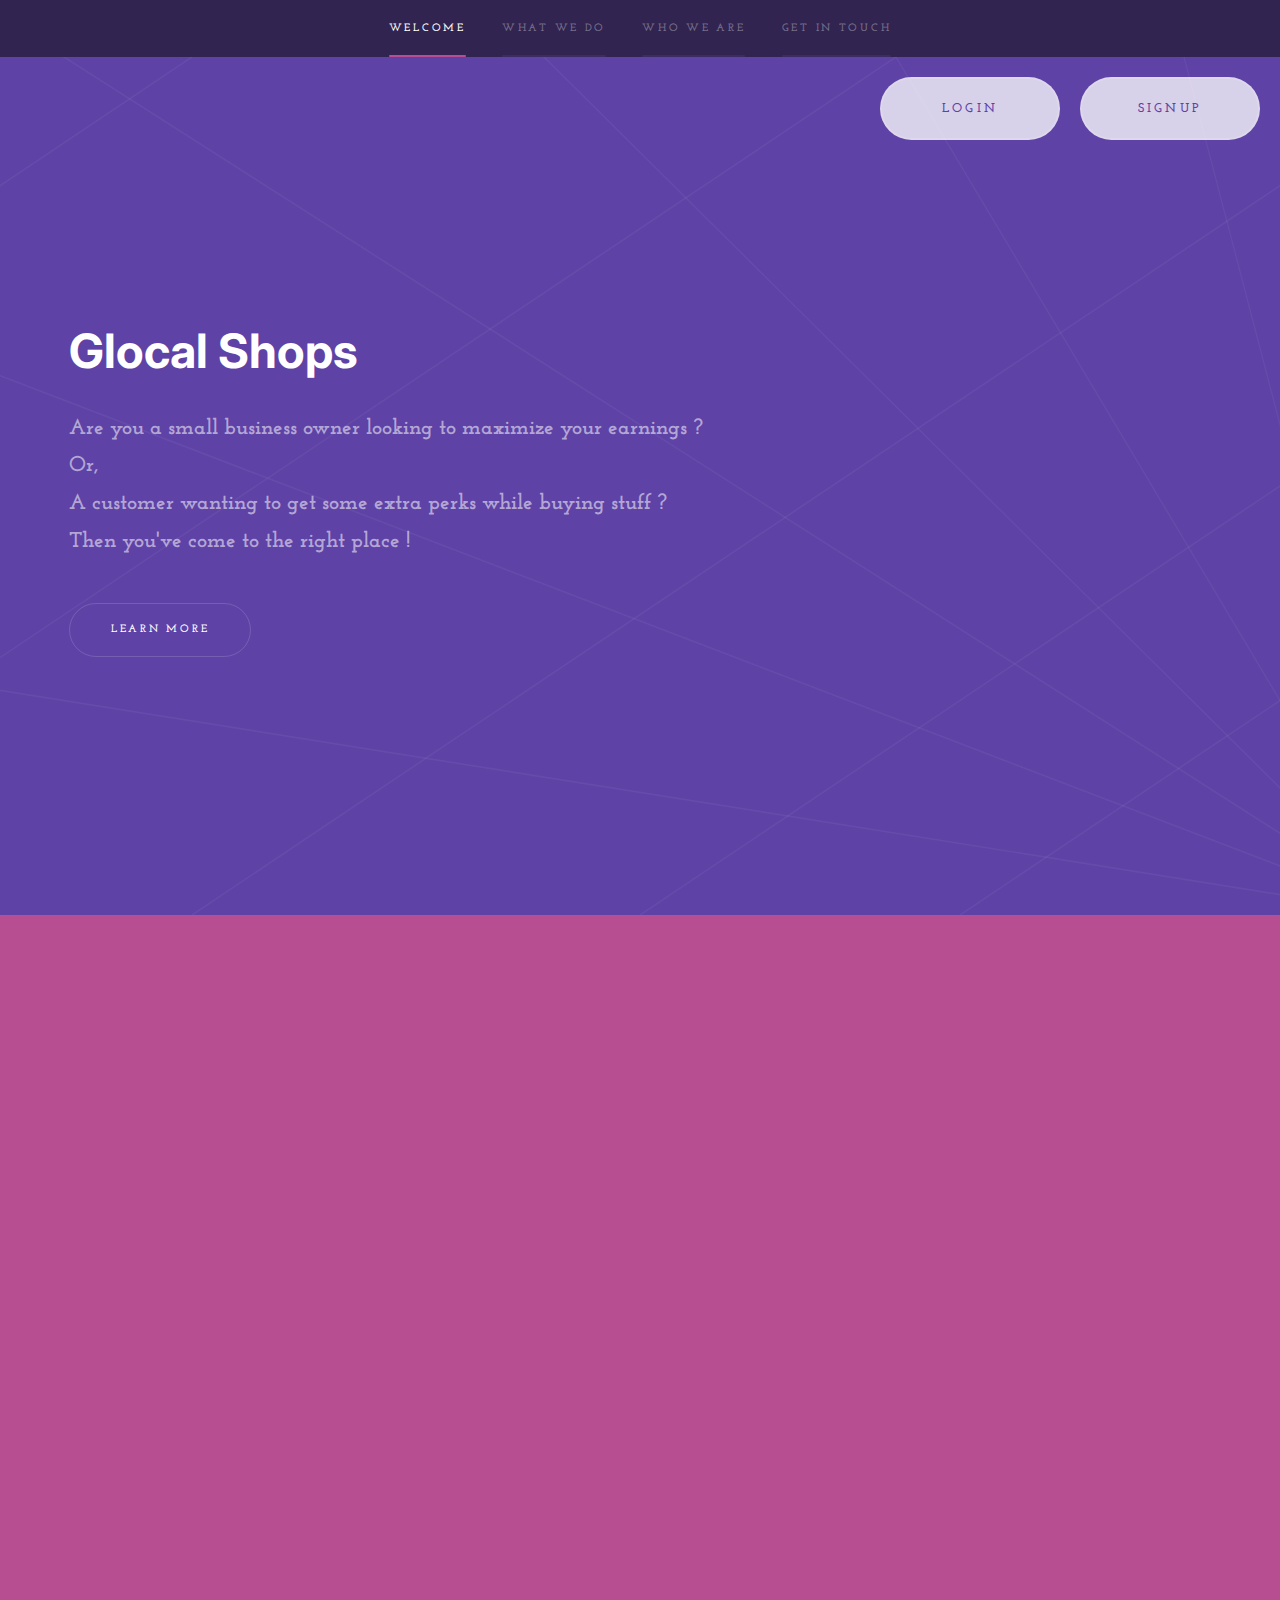
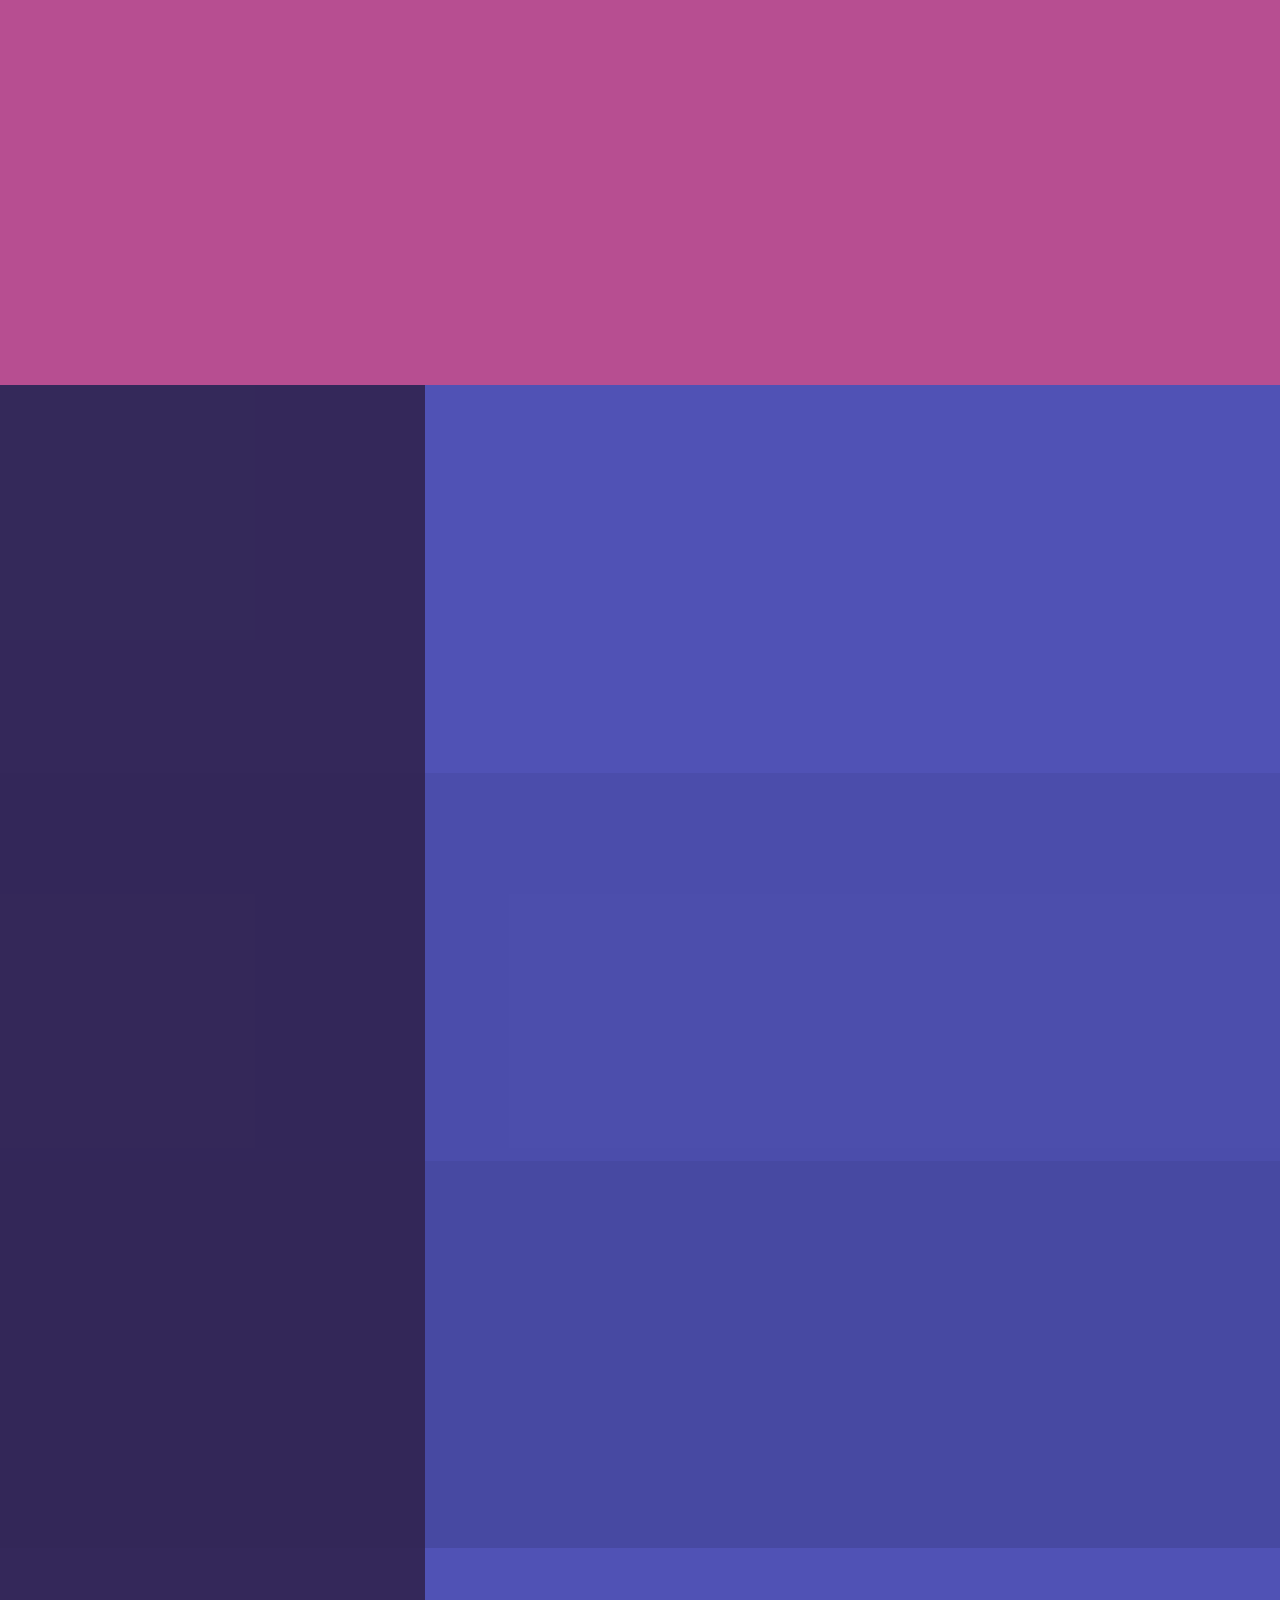
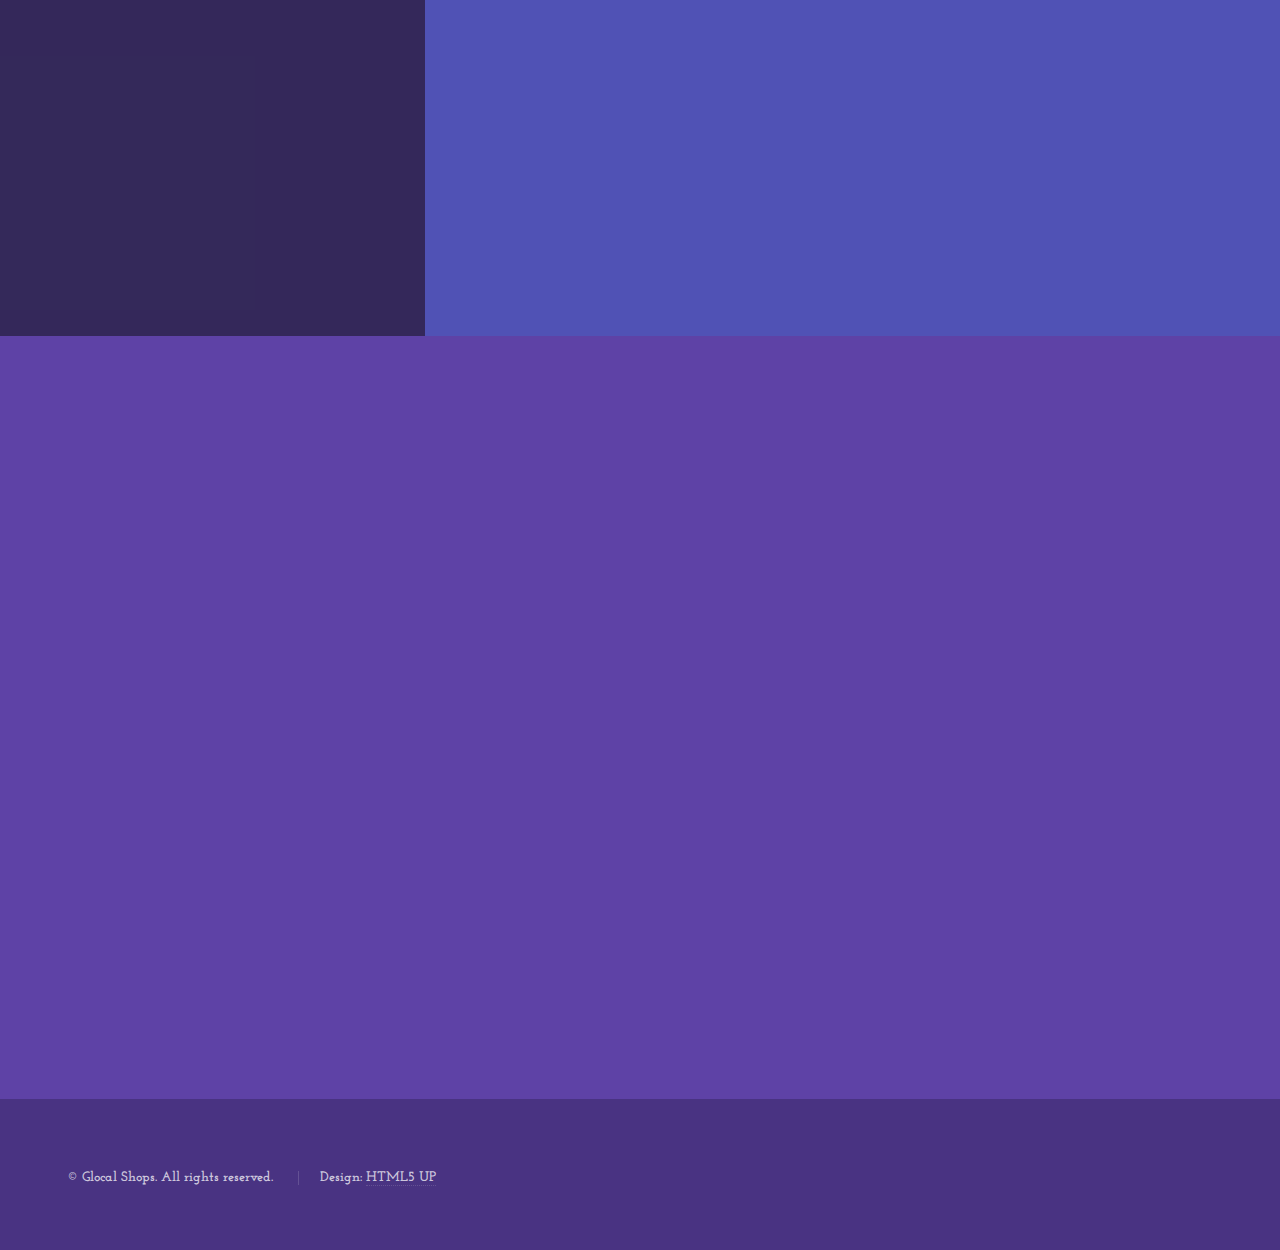
==== index.html @ 69b6aa63 "🚩 add landing page" ====
<!DOCTYPE html>

<html>
  <head>
    <title>Glocal Shops</title>
    <meta charset="utf-8" />
    <meta
      name="viewport"
      content="width=device-width, initial-scale=1, user-scalable=no"
    />
    <link
      href="https://cdnjs.cloudflare.com/ajax/libs/font-awesome/5.13.0/css/all.min.css"
      rel="stylesheet"
    />
    <link rel="stylesheet" href="./CSS/Landing Page/main.css" />
    <!-- <noscript><link rel="stylesheet" href="assets/css/noscript.css" /></noscript> -->
  </head>
  <body class="is-preload">
    <!-- Sidebar -->
    <section id="sidebar">
      <div class="inner">
        <nav>
          <ul>
            <li><a href="#intro">Welcome</a></li>
            <li><a href="#one">What we do</a></li>
            <li><a href="#two">Who we are</a></li>
            <li><a href="#three">Get in touch</a></li>
          </ul>
        </nav>
      </div>
    </section>

    <!-- Wrapper -->
    <div id="wrapper">
      <!-- Intro -->
      <section id="intro" class="wrapper style1 fullscreen fade-up">
        <div class="user-registration">
          <button class="login-btn">Login</button>
          <button class="signup-btn">Signup</button>
        </div>
        <div class="inner">
          <h1>Glocal Shops</h1>
          <p>
            Are you a small business owner looking to maximize your earnings ?
            <br />
            Or,
            <br />
            A customer wanting to get some extra perks while buying stuff ?
            <br />
            Then you've come to the right place !
          </p>
          <ul class="actions">
            <li><a href="#one" class="button scrolly">Learn more</a></li>
          </ul>
        </div>
      </section>

      <!-- One -->
      <section id="one" class="wrapper style3 fade-up">
        <div class="inner">
          <h2>What we do</h2>
          <p>
            We're a fintech organization focusing on empowering small businesses
            including but not limited to Grocery Stores, Stationary Shops,
            Sweet/Confectionary Shops, Print Shops, Tailor/Dry Cleaning Shops,
            Automobile Repair Shops, and much more.
            <br />
            We also try to gamify the whole shopping experience for the
            customers by providing different perks.
          </p>
          <div class="features">
            <section>
              <span class="icon solid major fa-university"></span>
              <h3>Capital Provision</h3>
              <p>
                We provide capital to struggling small business owners by
                providing Loans at a minimal rate of interest, and which can be
                none in some cases.
              </p>
            </section>
            <section>
              <span class="icon solid major fa-dollar-sign"></span>
              <h3>Profit</h3>
              <p>
                We also generate profits for both the seller, and the customer.
                This is done by squeezing down on any middlemen costs for a
                product. This cost-cutting leads to shopkeeper still benefitting
                while customer enjoying various discounts.
              </p>
            </section>
            <section>
              <span class="icon solid major fa-handshake"></span>
              <h3>Customer Retention</h3>
              <p>
                We've got ways through which small business owners can ensure
                customer retention by building up trust along with awesome
                gamification.
                <br />
                This is where <strong>Perks</strong> come in. These provide the
                recurring buyers with additional discounts/offers which the
                business owners can customize as they wish.
              </p>
            </section>
            <section>
              <span class="icon solid major fa-chart-pie"></span>
              <h3>Smart Analytics</h3>
              <p>
                We provide business owners with special insights about their
                products & the perks, they avail to their customers. This
                enables them to maximize the growth of their businesses
                efficiently.
              </p>
            </section>
          </div>
        </div>
      </section>

      <!-- Two -->
      <section id="two" class="wrapper style2 spotlights">
        <section>
          <a href="#" class="image"
            ><img
              src="https://avatars.githubusercontent.com/u/50591491?v=4"
              alt=""
              data-position="center center"
          /></a>
          <div class="content">
            <div class="inner">
              <h2>Dev Sharma</h2>
              <p>
                <a
                  target="_blank"
                  rel="noreferrer noopener"
                  href="https://devpost.com/cryptus-neoxys"
                  ><img class="devpost-logo" src="images/devpostLogo.svg"
                /></a>
                <br />
                JS Full Stack Developer, aspiring Gopher & Rustacean
                <br />
                <a
                  class="fab fa-linkedin"
                  href="https://www.linkedin.com/in/cryptus-neoxys/"
                  target="_blank"
                  rel="noopener noreferrer"
                ></a>
                <a
                  class="fab fa-github"
                  href="https://github.com/cryptus-neoxys"
                  target="_blank"
                  rel="noopener noreferrer"
                ></a>
                <a
                  class="fab fa-twitter"
                  href="https://twitter.com/cryptus_neoxys"
                  target="_blank"
                  rel="noopener noreferrer"
                ></a>
              </p>
            </div>
          </div>
        </section>
        <section>
          <a href="#" class="image"
            ><img src="https://media-exp1.licdn.com/dms/image/C4D03AQFuzlAkSDrHhw/profile-displayphoto-shrink_200_200/0/1619460891806?e=1642032000&v=beta&t=egmMwU_4juuUpCcQ4f2dSKZYgcDzdMmHR3oCTxUJMC0" alt="" data-position="top center"
          /></a>
          <div class="content">
            <div class="inner">
              <h2>Mahera Furniturewala</h2>
              <p>
                <a
                  target="_blank"
                  rel="noreferrer noopener"
                  href="https://devpost.com/maherafurniturewala1111"
                  ><img class="devpost-logo" src="images/devpostLogo.svg"
                /></a>
                <br />
                JS Full Stack Developer
                <br />
                <a
                  class="fab fa-linkedin"
                  href="https://www.linkedin.com/in/mahera-furniturewala/"
                  target="_blank"
                  rel="noopener noreferrer"
                ></a>
                <a
                  class="fab fa-github"
                  href="https://github.com/MaheraFurniturewala"
                  target="_blank"
                  rel="noopener noreferrer"
                ></a>
                <a
                  class="fab fa-twitter"
                  href="https://twitter.com/Mahera_06"
                  target="_blank"
                  rel="noopener noreferrer"
                ></a>
              </p>
            </div>
          </div>
        </section>
        <section>
          <a href="#" class="image"
            ><img src="https://cdn.hashnode.com/res/hashnode/image/upload/v1635226106612/E__6et2rw.png?w=400&h=400&fit=crop&crop=faces&auto=compress" alt="" data-position="25% 25%"
          /></a>
          <div class="content">
            <div class="inner">
              <h2>Shivam Tewari</h2>
              <p>
                <a
                  target="_blank"
                  rel="noreferrer noopener"
                  href="https://devpost.com/ShiviPro"
                  ><img class="devpost-logo" src="images/devpostLogo.svg"
                /></a>
                <br />
                Full Stack web dev aspirant. Currently working in HTML, CSS, JS, NodeJS, and React.
                <br />
                <a
                  class="fab fa-linkedin"
                  href="https://www.linkedin.com/in/shivam-tewari-9286b1171/"
                  target="_blank"
                  rel="noopener noreferrer"
                ></a>
                <a
                  class="fab fa-github"
                  href="https://github.com/ShiviPro"
                  target="_blank"
                  rel="noopener noreferrer"
                ></a>
                <a
                  class="fab fa-twitter"
                  href="https://twitter.com/ShiviPro"
                  target="_blank"
                  rel="noopener noreferrer"
                ></a>
              </p>
            </div>
          </div>
        </section>
        <section>
          <a href="#" class="image"
            ><img
              src="https://avatars.githubusercontent.com/u/70322519?v=4"
              alt=""
              data-position="top center"
          /></a>
          <div class="content">
            <div class="inner">
              <h2>Tanmay Vyas</h2>
              <p>
                <a
                  target="_blank"
                  rel="noreferrer noopener"
                  href="https://devpost.com/tanmayvyas09"
                  ><img class="devpost-logo" src="images/devpostLogo.svg"
                /></a>
                <br />
                JS Backend developer, aspiring Rustacean
                <br />
                <a
                  class="fab fa-linkedin"
                  href="https://www.linkedin.com/in/tanmay-vyas-09/"
                  target="_blank"
                  rel="noopener noreferrer"
                ></a>
                <a
                  class="fab fa-github"
                  href="https://github.com/Tanmay000009"
                  target="_blank"
                  rel="noopener noreferrer"
                ></a>
                <a
                  class="fab fa-twitter"
                  href="https://twitter.com/TanmaySuchANoob"
                  target="_blank"
                  rel="noopener noreferrer"
                ></a>
              </p>
              </ul>
            </div>
          </div>
        </section>
      </section>

      <!-- Three -->
      <section id="three" class="wrapper style1 fade-up">
        <div class="inner">
          <h2>Get in touch</h2>
          <p>
            Phasellus convallis elit id ullamcorper pulvinar. Duis aliquam
            turpis mauris, eu ultricies erat malesuada quis. Aliquam dapibus,
            lacus eget hendrerit bibendum, urna est aliquam sem, sit amet
            imperdiet est velit quis lorem.
          </p>
          <div class="split style1">
            <section>
              <form method="post" action="#">
                <div class="fields">
                  <div class="field half">
                    <label for="name">Name</label>
                    <input type="text" name="name" id="name" />
                  </div>
                  <div class="field half">
                    <label for="email">Email</label>
                    <input type="text" name="email" id="email" />
                  </div>
                  <div class="field">
                    <label for="message">Message</label>
                    <textarea name="message" id="message" rows="5"></textarea>
                  </div>
                </div>
                <ul class="actions">
                  <li><a href="" class="button submit">Send Message</a></li>
                </ul>
              </form>
            </section>
            <section>
              <ul class="contact">
                <li>
                  <h3>Address</h3>
                  <span
                    >12345 Somewhere Road #654<br />
                    Nashville, TN 00000-0000<br />
                    USA</span
                  >
                </li>
                <li>
                  <h3>Email</h3>
                  <a href="#">user@untitled.tld</a>
                </li>
                <li>
                  <h3>Phone</h3>
                  <span>(000) 000-0000</span>
                </li>
                <li>
                  <h3>Social</h3>
                  <ul class="icons">
                    <li>
                      <a href="#" class="icon brands fa-twitter"
                        ><span class="label">Twitter</span></a
                      >
                    </li>
                    <li>
                      <a href="#" class="icon brands fa-facebook-f"
                        ><span class="label">Facebook</span></a
                      >
                    </li>
                    <li>
                      <a href="#" class="icon brands fa-github"
                        ><span class="label">GitHub</span></a
                      >
                    </li>
                    <li>
                      <a href="#" class="icon brands fa-instagram"
                        ><span class="label">Instagram</span></a
                      >
                    </li>
                    <li>
                      <a href="#" class="icon brands fa-linkedin-in"
                        ><span class="label">LinkedIn</span></a
                      >
                    </li>
                  </ul>
                </li>
              </ul>
            </section>
          </div>
        </div>
      </section>
    </div>

    <!-- Footer -->
    <footer id="footer" class="wrapper style1-alt">
      <div class="inner">
        <ul class="menu">
          <li>&copy; Glocal Shops. All rights reserved.</li>
          <li>Design: <a href="http://html5up.net">HTML5 UP</a></li>
        </ul>
      </div>
    </footer>

    <!-- Scripts -->
    <script
      src="https://code.jquery.com/jquery-3.6.0.min.js"
      integrity="sha256-/xUj+3OJU5yExlq6GSYGSHk7tPXikynS7ogEvDej/m4="
      crossorigin="anonymous"
    ></script>
    <script src="JS/jquery.scrollex.min.js"></script>
    <script src="JS/jquery.scrolly.min.js"></script>
    <script src="JS/browser.min.js"></script>
    <script src="JS/breakpoints.min.js"></script>
    <script src="JS/util.js"></script>
    <script src="JS/main.js"></script>
  </body>
</html>
---- CSS/Landing Page/main.css ----
@import url("https://fonts.googleapis.com/css2?family=Inter:wght@400;600&family=Josefin+Slab:wght@500;600;700&display=swap");

html,
body,
div,
span,
applet,
object,
iframe,
h1,
h2,
h3,
h4,
h5,
h6,
p,
blockquote,
pre,
a,
abbr,
acronym,
address,
big,
cite,
code,
del,
dfn,
em,
img,
ins,
kbd,
q,
s,
samp,
small,
strike,
strong,
sub,
sup,
tt,
var,
b,
u,
i,
center,
dl,
dt,
dd,
ol,
ul,
li,
fieldset,
form,
label,
legend,
table,
caption,
tbody,
tfoot,
thead,
tr,
th,
td,
article,
aside,
canvas,
details,
embed,
figure,
figcaption,
footer,
header,
hgroup,
menu,
nav,
output,
ruby,
section,
summary,
time,
mark,
audio,
video {
  margin: 0;
  padding: 0;
  border: 0;
  font-size: 102.5%;
  font-family: "Josefin Slab", serif;
  font-weight: 700;
  vertical-align: baseline;
}
article,
aside,
details,
figcaption,
figure,
footer,
header,
hgroup,
menu,
nav,
section {
  display: block;
}

body {
  line-height: 1;
}

ol,
ul {
  list-style: none;
}

blockquote,
q {
  quotes: none;
}

blockquote:before,
blockquote:after,
q:before,
q:after {
  content: "";
  content: none;
}

table {
  border-collapse: collapse;
  border-spacing: 0;
}

body {
  -webkit-text-size-adjust: none;
}

mark {
  background-color: transparent;
  color: inherit;
}

input::-moz-focus-inner {
  border: 0;
  padding: 0;
}

input,
select,
textarea {
  -moz-appearance: none;
  -webkit-appearance: none;
  -ms-appearance: none;
  appearance: none;
}

/* Basic */

@-ms-viewport {
  width: device-width;
}

body {
  -ms-overflow-style: scrollbar;
}

@media screen and (max-width: 480px) {
  html,
  body {
    min-width: 320px;
  }
}

html {
  box-sizing: border-box;
}

*,
*:before,
*:after {
  box-sizing: inherit;
}

body {
  background: #312450;
}

body.is-preload *,
body.is-preload *:before,
body.is-preload *:after {
  -moz-animation: none !important;
  -webkit-animation: none !important;
  -ms-animation: none !important;
  animation: none !important;
  -moz-transition: none !important;
  -webkit-transition: none !important;
  -ms-transition: none !important;
  transition: none !important;
}

/* Type */

body,
input,
select,
textarea {
  color: rgba(255, 255, 255, 0.55);
  font-family: Arial, Helvetica, sans-serif;
  font-size: 16.5pt;
  font-weight: normal;
  line-height: 1.75;
}

@media screen and (max-width: 1680px) {
  body,
  input,
  select,
  textarea {
    font-size: 13pt;
  }
}

@media screen and (max-width: 1280px) {
  body,
  input,
  select,
  textarea {
    font-size: 12pt;
  }
}

@media screen and (max-width: 360px) {
  body,
  input,
  select,
  textarea {
    font-size: 11pt;
  }
}

a {
  -moz-transition: color 0.2s ease, border-bottom-color 0.2s ease;
  -webkit-transition: color 0.2s ease, border-bottom-color 0.2s ease;
  -ms-transition: color 0.2s ease, border-bottom-color 0.2s ease;
  transition: color 0.2s ease, border-bottom-color 0.2s ease;
  border-bottom: dotted 1px rgba(255, 255, 255, 0.35);
  color: inherit;
  text-decoration: none;
}

a:hover {
  border-bottom-color: transparent;
  color: #ffffff;
}

strong,
b {
  color: #ffffff;
  font-weight: bold;
}

em,
i {
  font-style: italic;
}

p {
  margin: 0 0 2em 0;
}

h1,
h2,
h3,
h4,
h5,
h6 {
  color: #ffffff;
  font-weight: bold;
  line-height: 1.5;
  margin: 0 0 0.5em 0;
  font-family: "Inter", sans-serif;
}

h1 a,
h2 a,
h3 a,
h4 a,
h5 a,
h6 a {
  color: inherit;
  text-decoration: none;
}

h1 {
  font-size: 2.75em;
}

h1.major {
  margin: 0 0 1.3em 0;
  position: relative;
  padding-bottom: 0.35em;
}

h1.major:after {
  background-image: -moz-linear-gradient(to right, #5e42a6, #b74e91);
  background-image: -webkit-linear-gradient(to right, #5e42a6, #b74e91);
  background-image: -ms-linear-gradient(to right, #5e42a6, #b74e91);
  background-image: linear-gradient(to right, #5e42a6, #b74e91);
  -moz-transition: max-width 0.2s ease;
  -webkit-transition: max-width 0.2s ease;
  -ms-transition: max-width 0.2s ease;
  transition: max-width 0.2s ease;
  border-radius: 0.2em;
  bottom: 0;
  content: "";
  height: 0.05em;
  position: absolute;
  right: 0;
  width: 100%;
}

h2 {
  font-size: 1.75em;
}

h3 {
  font-size: 1.1em;
}

h4 {
  font-size: 1em;
}

h5 {
  font-size: 0.8em;
}

h6 {
  font-size: 0.6em;
}

@media screen and (max-width: 736px) {
  h1 {
    font-size: 2em;
  }

  h2 {
    font-size: 1.25em;
  }

  h3 {
    font-size: 1em;
  }

  h4 {
    font-size: 0.8em;
  }

  h5 {
    font-size: 0.6em;
  }

  h6 {
    font-size: 0.6em;
  }
}

sub {
  font-size: 0.8em;
  position: relative;
  top: 0.5em;
}

sup {
  font-size: 0.8em;
  position: relative;
  top: -0.5em;
}

blockquote {
  border-left: solid 4px rgba(255, 255, 255, 0.15);
  font-style: italic;
  margin: 0 0 2em 0;
  padding: 0.5em 0 0.5em 2em;
}

code {
  background: rgba(255, 255, 255, 0.05);
  border-radius: 0.25em;
  border: solid 1px rgba(255, 255, 255, 0.15);
  font-family: "Courier New", monospace;
  font-size: 0.9em;
  margin: 0 0.25em;
  padding: 0.25em 0.65em;
}

pre {
  -webkit-overflow-scrolling: touch;
  font-family: "Courier New", monospace;
  font-size: 0.9em;
  margin: 0 0 2em 0;
}

pre code {
  display: block;
  line-height: 1.75em;
  padding: 1em 1.5em;
  overflow-x: auto;
}

hr {
  border: 0;
  border-bottom: solid 1px rgba(255, 255, 255, 0.15);
  margin: 2em 0;
}

hr.major {
  margin: 3em 0;
}

.align-left {
  text-align: left;
}

.align-center {
  text-align: center;
}

.align-right {
  text-align: right;
}

/* Row */

.row {
  display: flex;
  flex-wrap: wrap;
  box-sizing: border-box;
  align-items: stretch;
}

.row > * {
  box-sizing: border-box;
}

.row.gtr-uniform > * > :last-child {
  margin-bottom: 0;
}

.row.aln-left {
  justify-content: flex-start;
}

.row.aln-center {
  justify-content: center;
}

.row.aln-right {
  justify-content: flex-end;
}

.row.aln-top {
  align-items: flex-start;
}

.row.aln-middle {
  align-items: center;
}

.row.aln-bottom {
  align-items: flex-end;
}

.row > .imp {
  order: -1;
}

.row > .col-1 {
  width: 8.33333%;
}

.row > .off-1 {
  margin-left: 8.33333%;
}

.row > .col-2 {
  width: 16.66667%;
}

.row > .off-2 {
  margin-left: 16.66667%;
}

.row > .col-3 {
  width: 25%;
}

.row > .off-3 {
  margin-left: 25%;
}

.row > .col-4 {
  width: 33.33333%;
}

.row > .off-4 {
  margin-left: 33.33333%;
}

.row > .col-5 {
  width: 41.66667%;
}

.row > .off-5 {
  margin-left: 41.66667%;
}

.row > .col-6 {
  width: 50%;
}

.row > .off-6 {
  margin-left: 50%;
}

.row > .col-7 {
  width: 58.33333%;
}

.row > .off-7 {
  margin-left: 58.33333%;
}

.row > .col-8 {
  width: 66.66667%;
}

.row > .off-8 {
  margin-left: 66.66667%;
}

.row > .col-9 {
  width: 75%;
}

.row > .off-9 {
  margin-left: 75%;
}

.row > .col-10 {
  width: 83.33333%;
}

.row > .off-10 {
  margin-left: 83.33333%;
}

.row > .col-11 {
  width: 91.66667%;
}

.row > .off-11 {
  margin-left: 91.66667%;
}

.row > .col-12 {
  width: 100%;
}

.row > .off-12 {
  margin-left: 100%;
}

.row.gtr-0 {
  margin-top: 0;
  margin-left: 0em;
}

.row.gtr-0 > * {
  padding: 0 0 0 0em;
}

.row.gtr-0.gtr-uniform {
  margin-top: 0em;
}

.row.gtr-0.gtr-uniform > * {
  padding-top: 0em;
}

.row.gtr-25 {
  margin-top: 0;
  margin-left: -0.375em;
}

.row.gtr-25 > * {
  padding: 0 0 0 0.375em;
}

.row.gtr-25.gtr-uniform {
  margin-top: -0.375em;
}

.row.gtr-25.gtr-uniform > * {
  padding-top: 0.375em;
}

.row.gtr-50 {
  margin-top: 0;
  margin-left: -0.75em;
}

.row.gtr-50 > * {
  padding: 0 0 0 0.75em;
}

.row.gtr-50.gtr-uniform {
  margin-top: -0.75em;
}

.row.gtr-50.gtr-uniform > * {
  padding-top: 0.75em;
}

.row {
  margin-top: 0;
  margin-left: -1.5em;
}

.row > * {
  padding: 0 0 0 1.5em;
}

.row.gtr-uniform {
  margin-top: -1.5em;
}

.row.gtr-uniform > * {
  padding-top: 1.5em;
}

.row.gtr-150 {
  margin-top: 0;
  margin-left: -2.25em;
}

.row.gtr-150 > * {
  padding: 0 0 0 2.25em;
}

.row.gtr-150.gtr-uniform {
  margin-top: -2.25em;
}

.row.gtr-150.gtr-uniform > * {
  padding-top: 2.25em;
}

.row.gtr-200 {
  margin-top: 0;
  margin-left: -3em;
}

.row.gtr-200 > * {
  padding: 0 0 0 3em;
}

.row.gtr-200.gtr-uniform {
  margin-top: -3em;
}

.row.gtr-200.gtr-uniform > * {
  padding-top: 3em;
}

@media screen and (max-width: 1680px) {
  .row {
    display: flex;
    flex-wrap: wrap;
    box-sizing: border-box;
    align-items: stretch;
  }

  .row > * {
    box-sizing: border-box;
  }

  .row.gtr-uniform > * > :last-child {
    margin-bottom: 0;
  }

  .row.aln-left {
    justify-content: flex-start;
  }

  .row.aln-center {
    justify-content: center;
  }

  .row.aln-right {
    justify-content: flex-end;
  }

  .row.aln-top {
    align-items: flex-start;
  }

  .row.aln-middle {
    align-items: center;
  }

  .row.aln-bottom {
    align-items: flex-end;
  }

  .row > .imp-xlarge {
    order: -1;
  }

  .row > .col-1-xlarge {
    width: 8.33333%;
  }

  .row > .off-1-xlarge {
    margin-left: 8.33333%;
  }

  .row > .col-2-xlarge {
    width: 16.66667%;
  }

  .row > .off-2-xlarge {
    margin-left: 16.66667%;
  }

  .row > .col-3-xlarge {
    width: 25%;
  }

  .row > .off-3-xlarge {
    margin-left: 25%;
  }

  .row > .col-4-xlarge {
    width: 33.33333%;
  }

  .row > .off-4-xlarge {
    margin-left: 33.33333%;
  }

  .row > .col-5-xlarge {
    width: 41.66667%;
  }

  .row > .off-5-xlarge {
    margin-left: 41.66667%;
  }

  .row > .col-6-xlarge {
    width: 50%;
  }

  .row > .off-6-xlarge {
    margin-left: 50%;
  }

  .row > .col-7-xlarge {
    width: 58.33333%;
  }

  .row > .off-7-xlarge {
    margin-left: 58.33333%;
  }

  .row > .col-8-xlarge {
    width: 66.66667%;
  }

  .row > .off-8-xlarge {
    margin-left: 66.66667%;
  }

  .row > .col-9-xlarge {
    width: 75%;
  }

  .row > .off-9-xlarge {
    margin-left: 75%;
  }

  .row > .col-10-xlarge {
    width: 83.33333%;
  }

  .row > .off-10-xlarge {
    margin-left: 83.33333%;
  }

  .row > .col-11-xlarge {
    width: 91.66667%;
  }

  .row > .off-11-xlarge {
    margin-left: 91.66667%;
  }

  .row > .col-12-xlarge {
    width: 100%;
  }

  .row > .off-12-xlarge {
    margin-left: 100%;
  }

  .row.gtr-0 {
    margin-top: 0;
    margin-left: 0em;
  }

  .row.gtr-0 > * {
    padding: 0 0 0 0em;
  }

  .row.gtr-0.gtr-uniform {
    margin-top: 0em;
  }

  .row.gtr-0.gtr-uniform > * {
    padding-top: 0em;
  }

  .row.gtr-25 {
    margin-top: 0;
    margin-left: -0.375em;
  }

  .row.gtr-25 > * {
    padding: 0 0 0 0.375em;
  }

  .row.gtr-25.gtr-uniform {
    margin-top: -0.375em;
  }

  .row.gtr-25.gtr-uniform > * {
    padding-top: 0.375em;
  }

  .row.gtr-50 {
    margin-top: 0;
    margin-left: -0.75em;
  }

  .row.gtr-50 > * {
    padding: 0 0 0 0.75em;
  }

  .row.gtr-50.gtr-uniform {
    margin-top: -0.75em;
  }

  .row.gtr-50.gtr-uniform > * {
    padding-top: 0.75em;
  }

  .row {
    margin-top: 0;
    margin-left: -1.5em;
  }

  .row > * {
    padding: 0 0 0 1.5em;
  }

  .row.gtr-uniform {
    margin-top: -1.5em;
  }

  .row.gtr-uniform > * {
    padding-top: 1.5em;
  }

  .row.gtr-150 {
    margin-top: 0;
    margin-left: -2.25em;
  }

  .row.gtr-150 > * {
    padding: 0 0 0 2.25em;
  }

  .row.gtr-150.gtr-uniform {
    margin-top: -2.25em;
  }

  .row.gtr-150.gtr-uniform > * {
    padding-top: 2.25em;
  }

  .row.gtr-200 {
    margin-top: 0;
    margin-left: -3em;
  }

  .row.gtr-200 > * {
    padding: 0 0 0 3em;
  }

  .row.gtr-200.gtr-uniform {
    margin-top: -3em;
  }

  .row.gtr-200.gtr-uniform > * {
    padding-top: 3em;
  }
}

@media screen and (max-width: 1280px) {
  .row {
    display: flex;
    flex-wrap: wrap;
    box-sizing: border-box;
    align-items: stretch;
  }

  .row > * {
    box-sizing: border-box;
  }

  .row.gtr-uniform > * > :last-child {
    margin-bottom: 0;
  }

  .row.aln-left {
    justify-content: flex-start;
  }

  .row.aln-center {
    justify-content: center;
  }

  .row.aln-right {
    justify-content: flex-end;
  }

  .row.aln-top {
    align-items: flex-start;
  }

  .row.aln-middle {
    align-items: center;
  }

  .row.aln-bottom {
    align-items: flex-end;
  }

  .row > .imp-large {
    order: -1;
  }

  .row > .col-1-large {
    width: 8.33333%;
  }

  .row > .off-1-large {
    margin-left: 8.33333%;
  }

  .row > .col-2-large {
    width: 16.66667%;
  }

  .row > .off-2-large {
    margin-left: 16.66667%;
  }

  .row > .col-3-large {
    width: 25%;
  }

  .row > .off-3-large {
    margin-left: 25%;
  }

  .row > .col-4-large {
    width: 33.33333%;
  }

  .row > .off-4-large {
    margin-left: 33.33333%;
  }

  .row > .col-5-large {
    width: 41.66667%;
  }

  .row > .off-5-large {
    margin-left: 41.66667%;
  }

  .row > .col-6-large {
    width: 50%;
  }

  .row > .off-6-large {
    margin-left: 50%;
  }

  .row > .col-7-large {
    width: 58.33333%;
  }

  .row > .off-7-large {
    margin-left: 58.33333%;
  }

  .row > .col-8-large {
    width: 66.66667%;
  }

  .row > .off-8-large {
    margin-left: 66.66667%;
  }

  .row > .col-9-large {
    width: 75%;
  }

  .row > .off-9-large {
    margin-left: 75%;
  }

  .row > .col-10-large {
    width: 83.33333%;
  }

  .row > .off-10-large {
    margin-left: 83.33333%;
  }

  .row > .col-11-large {
    width: 91.66667%;
  }

  .row > .off-11-large {
    margin-left: 91.66667%;
  }

  .row > .col-12-large {
    width: 100%;
  }

  .row > .off-12-large {
    margin-left: 100%;
  }

  .row.gtr-0 {
    margin-top: 0;
    margin-left: 0em;
  }

  .row.gtr-0 > * {
    padding: 0 0 0 0em;
  }

  .row.gtr-0.gtr-uniform {
    margin-top: 0em;
  }

  .row.gtr-0.gtr-uniform > * {
    padding-top: 0em;
  }

  .row.gtr-25 {
    margin-top: 0;
    margin-left: -0.375em;
  }

  .row.gtr-25 > * {
    padding: 0 0 0 0.375em;
  }

  .row.gtr-25.gtr-uniform {
    margin-top: -0.375em;
  }

  .row.gtr-25.gtr-uniform > * {
    padding-top: 0.375em;
  }

  .row.gtr-50 {
    margin-top: 0;
    margin-left: -0.75em;
  }

  .row.gtr-50 > * {
    padding: 0 0 0 0.75em;
  }

  .row.gtr-50.gtr-uniform {
    margin-top: -0.75em;
  }

  .row.gtr-50.gtr-uniform > * {
    padding-top: 0.75em;
  }

  .row {
    margin-top: 0;
    margin-left: -1.5em;
  }

  .row > * {
    padding: 0 0 0 1.5em;
  }

  .row.gtr-uniform {
    margin-top: -1.5em;
  }

  .row.gtr-uniform > * {
    padding-top: 1.5em;
  }

  .row.gtr-150 {
    margin-top: 0;
    margin-left: -2.25em;
  }

  .row.gtr-150 > * {
    padding: 0 0 0 2.25em;
  }

  .row.gtr-150.gtr-uniform {
    margin-top: -2.25em;
  }

  .row.gtr-150.gtr-uniform > * {
    padding-top: 2.25em;
  }

  .row.gtr-200 {
    margin-top: 0;
    margin-left: -3em;
  }

  .row.gtr-200 > * {
    padding: 0 0 0 3em;
  }

  .row.gtr-200.gtr-uniform {
    margin-top: -3em;
  }

  .row.gtr-200.gtr-uniform > * {
    padding-top: 3em;
  }
}

@media screen and (max-width: 980px) {
  .row {
    display: flex;
    flex-wrap: wrap;
    box-sizing: border-box;
    align-items: stretch;
  }

  .row > * {
    box-sizing: border-box;
  }

  .row.gtr-uniform > * > :last-child {
    margin-bottom: 0;
  }

  .row.aln-left {
    justify-content: flex-start;
  }

  .row.aln-center {
    justify-content: center;
  }

  .row.aln-right {
    justify-content: flex-end;
  }

  .row.aln-top {
    align-items: flex-start;
  }

  .row.aln-middle {
    align-items: center;
  }

  .row.aln-bottom {
    align-items: flex-end;
  }

  .row > .imp-medium {
    order: -1;
  }

  .row > .col-1-medium {
    width: 8.33333%;
  }

  .row > .off-1-medium {
    margin-left: 8.33333%;
  }

  .row > .col-2-medium {
    width: 16.66667%;
  }

  .row > .off-2-medium {
    margin-left: 16.66667%;
  }

  .row > .col-3-medium {
    width: 25%;
  }

  .row > .off-3-medium {
    margin-left: 25%;
  }

  .row > .col-4-medium {
    width: 33.33333%;
  }

  .row > .off-4-medium {
    margin-left: 33.33333%;
  }

  .row > .col-5-medium {
    width: 41.66667%;
  }

  .row > .off-5-medium {
    margin-left: 41.66667%;
  }

  .row > .col-6-medium {
    width: 50%;
  }

  .row > .off-6-medium {
    margin-left: 50%;
  }

  .row > .col-7-medium {
    width: 58.33333%;
  }

  .row > .off-7-medium {
    margin-left: 58.33333%;
  }

  .row > .col-8-medium {
    width: 66.66667%;
  }

  .row > .off-8-medium {
    margin-left: 66.66667%;
  }

  .row > .col-9-medium {
    width: 75%;
  }

  .row > .off-9-medium {
    margin-left: 75%;
  }

  .row > .col-10-medium {
    width: 83.33333%;
  }

  .row > .off-10-medium {
    margin-left: 83.33333%;
  }

  .row > .col-11-medium {
    width: 91.66667%;
  }

  .row > .off-11-medium {
    margin-left: 91.66667%;
  }

  .row > .col-12-medium {
    width: 100%;
  }

  .row > .off-12-medium {
    margin-left: 100%;
  }

  .row.gtr-0 {
    margin-top: 0;
    margin-left: 0em;
  }

  .row.gtr-0 > * {
    padding: 0 0 0 0em;
  }

  .row.gtr-0.gtr-uniform {
    margin-top: 0em;
  }

  .row.gtr-0.gtr-uniform > * {
    padding-top: 0em;
  }

  .row.gtr-25 {
    margin-top: 0;
    margin-left: -0.375em;
  }

  .row.gtr-25 > * {
    padding: 0 0 0 0.375em;
  }

  .row.gtr-25.gtr-uniform {
    margin-top: -0.375em;
  }

  .row.gtr-25.gtr-uniform > * {
    padding-top: 0.375em;
  }

  .row.gtr-50 {
    margin-top: 0;
    margin-left: -0.75em;
  }

  .row.gtr-50 > * {
    padding: 0 0 0 0.75em;
  }

  .row.gtr-50.gtr-uniform {
    margin-top: -0.75em;
  }

  .row.gtr-50.gtr-uniform > * {
    padding-top: 0.75em;
  }

  .row {
    margin-top: 0;
    margin-left: -1.5em;
  }

  .row > * {
    padding: 0 0 0 1.5em;
  }

  .row.gtr-uniform {
    margin-top: -1.5em;
  }

  .row.gtr-uniform > * {
    padding-top: 1.5em;
  }

  .row.gtr-150 {
    margin-top: 0;
    margin-left: -2.25em;
  }

  .row.gtr-150 > * {
    padding: 0 0 0 2.25em;
  }

  .row.gtr-150.gtr-uniform {
    margin-top: -2.25em;
  }

  .row.gtr-150.gtr-uniform > * {
    padding-top: 2.25em;
  }

  .row.gtr-200 {
    margin-top: 0;
    margin-left: -3em;
  }

  .row.gtr-200 > * {
    padding: 0 0 0 3em;
  }

  .row.gtr-200.gtr-uniform {
    margin-top: -3em;
  }

  .row.gtr-200.gtr-uniform > * {
    padding-top: 3em;
  }
}

@media screen and (max-width: 736px) {
  .row {
    display: flex;
    flex-wrap: wrap;
    box-sizing: border-box;
    align-items: stretch;
  }

  .row > * {
    box-sizing: border-box;
  }

  .row.gtr-uniform > * > :last-child {
    margin-bottom: 0;
  }

  .row.aln-left {
    justify-content: flex-start;
  }

  .row.aln-center {
    justify-content: center;
  }

  .row.aln-right {
    justify-content: flex-end;
  }

  .row.aln-top {
    align-items: flex-start;
  }

  .row.aln-middle {
    align-items: center;
  }

  .row.aln-bottom {
    align-items: flex-end;
  }

  .row > .imp-small {
    order: -1;
  }

  .row > .col-1-small {
    width: 8.33333%;
  }

  .row > .off-1-small {
    margin-left: 8.33333%;
  }

  .row > .col-2-small {
    width: 16.66667%;
  }

  .row > .off-2-small {
    margin-left: 16.66667%;
  }

  .row > .col-3-small {
    width: 25%;
  }

  .row > .off-3-small {
    margin-left: 25%;
  }

  .row > .col-4-small {
    width: 33.33333%;
  }

  .row > .off-4-small {
    margin-left: 33.33333%;
  }

  .row > .col-5-small {
    width: 41.66667%;
  }

  .row > .off-5-small {
    margin-left: 41.66667%;
  }

  .row > .col-6-small {
    width: 50%;
  }

  .row > .off-6-small {
    margin-left: 50%;
  }

  .row > .col-7-small {
    width: 58.33333%;
  }

  .row > .off-7-small {
    margin-left: 58.33333%;
  }

  .row > .col-8-small {
    width: 66.66667%;
  }

  .row > .off-8-small {
    margin-left: 66.66667%;
  }

  .row > .col-9-small {
    width: 75%;
  }

  .row > .off-9-small {
    margin-left: 75%;
  }

  .row > .col-10-small {
    width: 83.33333%;
  }

  .row > .off-10-small {
    margin-left: 83.33333%;
  }

  .row > .col-11-small {
    width: 91.66667%;
  }

  .row > .off-11-small {
    margin-left: 91.66667%;
  }

  .row > .col-12-small {
    width: 100%;
  }

  .row > .off-12-small {
    margin-left: 100%;
  }

  .row.gtr-0 {
    margin-top: 0;
    margin-left: 0em;
  }

  .row.gtr-0 > * {
    padding: 0 0 0 0em;
  }

  .row.gtr-0.gtr-uniform {
    margin-top: 0em;
  }

  .row.gtr-0.gtr-uniform > * {
    padding-top: 0em;
  }

  .row.gtr-25 {
    margin-top: 0;
    margin-left: -0.375em;
  }

  .row.gtr-25 > * {
    padding: 0 0 0 0.375em;
  }

  .row.gtr-25.gtr-uniform {
    margin-top: -0.375em;
  }

  .row.gtr-25.gtr-uniform > * {
    padding-top: 0.375em;
  }

  .row.gtr-50 {
    margin-top: 0;
    margin-left: -0.75em;
  }

  .row.gtr-50 > * {
    padding: 0 0 0 0.75em;
  }

  .row.gtr-50.gtr-uniform {
    margin-top: -0.75em;
  }

  .row.gtr-50.gtr-uniform > * {
    padding-top: 0.75em;
  }

  .row {
    margin-top: 0;
    margin-left: -1.5em;
  }

  .row > * {
    padding: 0 0 0 1.5em;
  }

  .row.gtr-uniform {
    margin-top: -1.5em;
  }

  .row.gtr-uniform > * {
    padding-top: 1.5em;
  }

  .row.gtr-150 {
    margin-top: 0;
    margin-left: -2.25em;
  }

  .row.gtr-150 > * {
    padding: 0 0 0 2.25em;
  }

  .row.gtr-150.gtr-uniform {
    margin-top: -2.25em;
  }

  .row.gtr-150.gtr-uniform > * {
    padding-top: 2.25em;
  }

  .row.gtr-200 {
    margin-top: 0;
    margin-left: -3em;
  }

  .row.gtr-200 > * {
    padding: 0 0 0 3em;
  }

  .row.gtr-200.gtr-uniform {
    margin-top: -3em;
  }

  .row.gtr-200.gtr-uniform > * {
    padding-top: 3em;
  }
}

@media screen and (max-width: 480px) {
  .row {
    display: flex;
    flex-wrap: wrap;
    box-sizing: border-box;
    align-items: stretch;
  }

  .row > * {
    box-sizing: border-box;
  }

  .row.gtr-uniform > * > :last-child {
    margin-bottom: 0;
  }

  .row.aln-left {
    justify-content: flex-start;
  }

  .row.aln-center {
    justify-content: center;
  }

  .row.aln-right {
    justify-content: flex-end;
  }

  .row.aln-top {
    align-items: flex-start;
  }

  .row.aln-middle {
    align-items: center;
  }

  .row.aln-bottom {
    align-items: flex-end;
  }

  .row > .imp-xsmall {
    order: -1;
  }

  .row > .col-1-xsmall {
    width: 8.33333%;
  }

  .row > .off-1-xsmall {
    margin-left: 8.33333%;
  }

  .row > .col-2-xsmall {
    width: 16.66667%;
  }

  .row > .off-2-xsmall {
    margin-left: 16.66667%;
  }

  .row > .col-3-xsmall {
    width: 25%;
  }

  .row > .off-3-xsmall {
    margin-left: 25%;
  }

  .row > .col-4-xsmall {
    width: 33.33333%;
  }

  .row > .off-4-xsmall {
    margin-left: 33.33333%;
  }

  .row > .col-5-xsmall {
    width: 41.66667%;
  }

  .row > .off-5-xsmall {
    margin-left: 41.66667%;
  }

  .row > .col-6-xsmall {
    width: 50%;
  }

  .row > .off-6-xsmall {
    margin-left: 50%;
  }

  .row > .col-7-xsmall {
    width: 58.33333%;
  }

  .row > .off-7-xsmall {
    margin-left: 58.33333%;
  }

  .row > .col-8-xsmall {
    width: 66.66667%;
  }

  .row > .off-8-xsmall {
    margin-left: 66.66667%;
  }

  .row > .col-9-xsmall {
    width: 75%;
  }

  .row > .off-9-xsmall {
    margin-left: 75%;
  }

  .row > .col-10-xsmall {
    width: 83.33333%;
  }

  .row > .off-10-xsmall {
    margin-left: 83.33333%;
  }

  .row > .col-11-xsmall {
    width: 91.66667%;
  }

  .row > .off-11-xsmall {
    margin-left: 91.66667%;
  }

  .row > .col-12-xsmall {
    width: 100%;
  }

  .row > .off-12-xsmall {
    margin-left: 100%;
  }

  .row.gtr-0 {
    margin-top: 0;
    margin-left: 0em;
  }

  .row.gtr-0 > * {
    padding: 0 0 0 0em;
  }

  .row.gtr-0.gtr-uniform {
    margin-top: 0em;
  }

  .row.gtr-0.gtr-uniform > * {
    padding-top: 0em;
  }

  .row.gtr-25 {
    margin-top: 0;
    margin-left: -0.375em;
  }

  .row.gtr-25 > * {
    padding: 0 0 0 0.375em;
  }

  .row.gtr-25.gtr-uniform {
    margin-top: -0.375em;
  }

  .row.gtr-25.gtr-uniform > * {
    padding-top: 0.375em;
  }

  .row.gtr-50 {
    margin-top: 0;
    margin-left: -0.75em;
  }

  .row.gtr-50 > * {
    padding: 0 0 0 0.75em;
  }

  .row.gtr-50.gtr-uniform {
    margin-top: -0.75em;
  }

  .row.gtr-50.gtr-uniform > * {
    padding-top: 0.75em;
  }

  .row {
    margin-top: 0;
    margin-left: -1.5em;
  }

  .row > * {
    padding: 0 0 0 1.5em;
  }

  .row.gtr-uniform {
    margin-top: -1.5em;
  }

  .row.gtr-uniform > * {
    padding-top: 1.5em;
  }

  .row.gtr-150 {
    margin-top: 0;
    margin-left: -2.25em;
  }

  .row.gtr-150 > * {
    padding: 0 0 0 2.25em;
  }

  .row.gtr-150.gtr-uniform {
    margin-top: -2.25em;
  }

  .row.gtr-150.gtr-uniform > * {
    padding-top: 2.25em;
  }

  .row.gtr-200 {
    margin-top: 0;
    margin-left: -3em;
  }

  .row.gtr-200 > * {
    padding: 0 0 0 3em;
  }

  .row.gtr-200.gtr-uniform {
    margin-top: -3em;
  }

  .row.gtr-200.gtr-uniform > * {
    padding-top: 3em;
  }
}

/* Box */

.box {
  border-radius: 0.25em;
  border: solid 1px rgba(255, 255, 255, 0.15);
  margin-bottom: 2em;
  padding: 1.5em;
}

.box > :last-child,
.box > :last-child > :last-child,
.box > :last-child > :last-child > :last-child {
  margin-bottom: 0;
}

.box.alt {
  border: 0;
  border-radius: 0;
  padding: 0;
}

/* Button */

input[type="submit"],
input[type="reset"],
input[type="button"],
button,
.button {
  -moz-appearance: none;
  -webkit-appearance: none;
  -ms-appearance: none;
  appearance: none;
  -moz-transition: border-color 0.2s ease;
  -webkit-transition: border-color 0.2s ease;
  -ms-transition: border-color 0.2s ease;
  transition: border-color 0.2s ease;
  background-color: transparent;
  border: solid 1px !important;
  border-color: rgba(255, 255, 255, 0.15) !important;
  border-radius: 3em;
  color: #ffffff !important;
  cursor: pointer;
  display: inline-block;
  font-size: 0.6em;
  font-weight: bold;
  height: calc(4.75em + 2px);
  letter-spacing: 0.25em;
  line-height: 4.75em;
  outline: 0;
  padding: 0 3.75em;
  position: relative;
  text-align: center;
  text-decoration: none;
  text-transform: uppercase;
  white-space: nowrap;
}

input[type="submit"]:after,
input[type="reset"]:after,
input[type="button"]:after,
button:after,
.button:after {
  -moz-transform: scale(0.25);
  -webkit-transform: scale(0.25);
  -ms-transform: scale(0.25);
  transform: scale(0.25);
  pointer-events: none;
  -moz-transition: opacity 0.2s ease, -moz-transform 0.2s ease;
  -webkit-transition: opacity 0.2s ease, -webkit-transform 0.2s ease;
  -ms-transition: opacity 0.2s ease, -ms-transform 0.2s ease;
  transition: opacity 0.2s ease, transform 0.2s ease;
  background: #ffffff;
  border-radius: 3em;
  content: "";
  height: 100%;
  left: 0;
  opacity: 0;
  position: absolute;
  top: 0;
  width: 100%;
}

input[type="submit"].icon:before,
input[type="reset"].icon:before,
input[type="button"].icon:before,
button.icon:before,
.button.icon:before {
  margin-right: 0.75em;
}

input[type="submit"].fit,
input[type="reset"].fit,
input[type="button"].fit,
button.fit,
.button.fit {
  width: 100%;
}

input[type="submit"].small,
input[type="reset"].small,
input[type="button"].small,
button.small,
.button.small {
  font-size: 0.4em;
}

input[type="submit"].large,
input[type="reset"].large,
input[type="button"].large,
button.large,
.button.large {
  font-size: 0.8em;
}

input[type="submit"].primary,
input[type="reset"].primary,
input[type="button"].primary,
button.primary,
.button.primary {
  background-color: #ffffff;
  color: #312450 !important;
}

input[type="submit"].primary:after,
input[type="reset"].primary:after,
input[type="button"].primary:after,
button.primary:after,
.button.primary:after {
  display: none;
}

input[type="submit"].disabled,
input[type="submit"]:disabled,
input[type="reset"].disabled,
input[type="reset"]:disabled,
input[type="button"].disabled,
input[type="button"]:disabled,
button.disabled,
button:disabled,
.button.disabled,
.button:disabled {
  cursor: default;
  opacity: 0.5;
  pointer-events: none;
}

input[type="submit"]:hover,
input[type="reset"]:hover,
input[type="button"]:hover,
button:hover,
.button:hover {
  border-color: rgba(255, 255, 255, 0.55) !important;
}

input[type="submit"]:hover:after,
input[type="reset"]:hover:after,
input[type="button"]:hover:after,
button:hover:after,
.button:hover:after {
  opacity: 0.05;
  -moz-transform: scale(1);
  -webkit-transform: scale(1);
  -ms-transform: scale(1);
  transform: scale(1);
}

input[type="submit"]:hover:active,
input[type="reset"]:hover:active,
input[type="button"]:hover:active,
button:hover:active,
.button:hover:active {
  border-color: #ffffff !important;
}

input[type="submit"]:hover:active:after,
input[type="reset"]:hover:active:after,
input[type="button"]:hover:active:after,
button:hover:active:after,
.button:hover:active:after {
  opacity: 0.1;
}

/* Features */

.features {
  display: -moz-flex;
  display: -webkit-flex;
  display: -ms-flex;
  display: flex;
  -moz-flex-wrap: wrap;
  -webkit-flex-wrap: wrap;
  -ms-flex-wrap: wrap;
  flex-wrap: wrap;
  border-radius: 0.25em;
  border: solid 1px rgba(255, 255, 255, 0.15);
  background: rgba(255, 255, 255, 0.05);
  margin: 0 0 2em 0;
}

.features section {
  padding: 3.5em 3em 1em 7em;
  width: 50%;
  border-top: solid 1px rgba(255, 255, 255, 0.15);
  position: relative;
}

.features section:nth-child(-n + 2) {
  border-top-width: 0;
}

.features section:nth-child(2n) {
  border-left: solid 1px rgba(255, 255, 255, 0.15);
}

.features section .icon {
  -moz-transition: opacity 0.5s ease, -moz-transform 0.5s ease;
  -webkit-transition: opacity 0.5s ease, -webkit-transform 0.5s ease;
  -ms-transition: opacity 0.5s ease, -ms-transform 0.5s ease;
  transition: opacity 0.5s ease, transform 0.5s ease;
  -moz-transition-delay: 1s;
  -webkit-transition-delay: 1s;
  -ms-transition-delay: 1s;
  transition-delay: 1s;
  -moz-transform: scale(1);
  -webkit-transform: scale(1);
  -ms-transform: scale(1);
  transform: scale(1);
  position: absolute;
  left: 3em;
  top: 3em;
  opacity: 1;
}

.features section:nth-child(1) .icon {
  -moz-transition-delay: 0.15s;
  -webkit-transition-delay: 0.15s;
  -ms-transition-delay: 0.15s;
  transition-delay: 0.15s;
}

.features section:nth-child(2) .icon {
  -moz-transition-delay: 0.3s;
  -webkit-transition-delay: 0.3s;
  -ms-transition-delay: 0.3s;
  transition-delay: 0.3s;
}

.features section:nth-child(3) .icon {
  -moz-transition-delay: 0.45s;
  -webkit-transition-delay: 0.45s;
  -ms-transition-delay: 0.45s;
  transition-delay: 0.45s;
}

.features section:nth-child(4) .icon {
  -moz-transition-delay: 0.6s;
  -webkit-transition-delay: 0.6s;
  -ms-transition-delay: 0.6s;
  transition-delay: 0.6s;
}

.features section:nth-child(5) .icon {
  -moz-transition-delay: 0.75s;
  -webkit-transition-delay: 0.75s;
  -ms-transition-delay: 0.75s;
  transition-delay: 0.75s;
}

.features section:nth-child(6) .icon {
  -moz-transition-delay: 0.9s;
  -webkit-transition-delay: 0.9s;
  -ms-transition-delay: 0.9s;
  transition-delay: 0.9s;
}

.features section:nth-child(7) .icon {
  -moz-transition-delay: 1.05s;
  -webkit-transition-delay: 1.05s;
  -ms-transition-delay: 1.05s;
  transition-delay: 1.05s;
}

.features section:nth-child(8) .icon {
  -moz-transition-delay: 1.2s;
  -webkit-transition-delay: 1.2s;
  -ms-transition-delay: 1.2s;
  transition-delay: 1.2s;
}

.features section:nth-child(9) .icon {
  -moz-transition-delay: 1.35s;
  -webkit-transition-delay: 1.35s;
  -ms-transition-delay: 1.35s;
  transition-delay: 1.35s;
}

.features section:nth-child(10) .icon {
  -moz-transition-delay: 1.5s;
  -webkit-transition-delay: 1.5s;
  -ms-transition-delay: 1.5s;
  transition-delay: 1.5s;
}

.features section:nth-child(11) .icon {
  -moz-transition-delay: 1.65s;
  -webkit-transition-delay: 1.65s;
  -ms-transition-delay: 1.65s;
  transition-delay: 1.65s;
}

.features section:nth-child(12) .icon {
  -moz-transition-delay: 1.8s;
  -webkit-transition-delay: 1.8s;
  -ms-transition-delay: 1.8s;
  transition-delay: 1.8s;
}

.features section:nth-child(13) .icon {
  -moz-transition-delay: 1.95s;
  -webkit-transition-delay: 1.95s;
  -ms-transition-delay: 1.95s;
  transition-delay: 1.95s;
}

.features section:nth-child(14) .icon {
  -moz-transition-delay: 2.1s;
  -webkit-transition-delay: 2.1s;
  -ms-transition-delay: 2.1s;
  transition-delay: 2.1s;
}

.features section:nth-child(15) .icon {
  -moz-transition-delay: 2.25s;
  -webkit-transition-delay: 2.25s;
  -ms-transition-delay: 2.25s;
  transition-delay: 2.25s;
}

.features section:nth-child(16) .icon {
  -moz-transition-delay: 2.4s;
  -webkit-transition-delay: 2.4s;
  -ms-transition-delay: 2.4s;
  transition-delay: 2.4s;
}

.features section:nth-child(17) .icon {
  -moz-transition-delay: 2.55s;
  -webkit-transition-delay: 2.55s;
  -ms-transition-delay: 2.55s;
  transition-delay: 2.55s;
}

.features section:nth-child(18) .icon {
  -moz-transition-delay: 2.7s;
  -webkit-transition-delay: 2.7s;
  -ms-transition-delay: 2.7s;
  transition-delay: 2.7s;
}

.features section:nth-child(19) .icon {
  -moz-transition-delay: 2.85s;
  -webkit-transition-delay: 2.85s;
  -ms-transition-delay: 2.85s;
  transition-delay: 2.85s;
}

.features section:nth-child(20) .icon {
  -moz-transition-delay: 3s;
  -webkit-transition-delay: 3s;
  -ms-transition-delay: 3s;
  transition-delay: 3s;
}

.features.inactive section .icon {
  -moz-transform: scale(0.5);
  -webkit-transform: scale(0.5);
  -ms-transform: scale(0.5);
  transform: scale(0.5);
  opacity: 0;
}

@media screen and (max-width: 980px) {
  .features {
    display: block;
  }

  .features section {
    border-top-width: 1px !important;
    border-left-width: 0 !important;
    width: 100%;
  }

  .features section:first-child {
    border-top-width: 0 !important;
  }
}

@media screen and (max-width: 736px) {
  .features section {
    padding: 2.5em 1.5em 0.1em 5.5em;
  }

  .features section .icon {
    left: 1.5em;
    top: 2em;
  }
}

@media screen and (max-width: 480px) {
  .features section {
    padding: 2em 1.5em 0.1em 1.5em;
  }

  .features section .icon {
    left: 0;
    position: relative;
    top: 0;
  }
}

/* Form */

form {
  margin: 0 0 2em 0;
}

form > :last-child {
  margin-bottom: 0;
}

form > .fields {
  display: -moz-flex;
  display: -webkit-flex;
  display: -ms-flex;
  display: flex;
  -moz-flex-wrap: wrap;
  -webkit-flex-wrap: wrap;
  -ms-flex-wrap: wrap;
  flex-wrap: wrap;
  width: calc(100% + 3em);
  margin: -1.5em 0 2em -1.5em;
}

form > .fields > .field {
  -moz-flex-grow: 0;
  -webkit-flex-grow: 0;
  -ms-flex-grow: 0;
  flex-grow: 0;
  -moz-flex-shrink: 0;
  -webkit-flex-shrink: 0;
  -ms-flex-shrink: 0;
  flex-shrink: 0;
  padding: 1.5em 0 0 1.5em;
  width: calc(100% - 1.5em);
}

form > .fields > .field.half {
  width: calc(50% - 0.75em);
}

form > .fields > .field.third {
  width: calc(100% / 3 - 0.5em);
}

form > .fields > .field.quarter {
  width: calc(25% - 0.375em);
}

@media screen and (max-width: 480px) {
  form > .fields {
    width: calc(100% + 3em);
    margin: -1.5em 0 2em -1.5em;
  }

  form > .fields > .field {
    padding: 1.5em 0 0 1.5em;
    width: calc(100% - 1.5em);
  }

  form > .fields > .field.half {
    width: calc(100% - 1.5em);
  }

  form > .fields > .field.third {
    width: calc(100% - 1.5em);
  }

  form > .fields > .field.quarter {
    width: calc(100% - 1.5em);
  }
}

label {
  color: #ffffff;
  font-weight: bold;
  line-height: 1.5;
  margin: 0 0 0.7em 0;
  display: block;
  font-size: 1.1em;
}

input[type="text"],
input[type="password"],
input[type="email"],
input[type="tel"],
select,
textarea {
  -moz-appearance: none;
  -webkit-appearance: none;
  -ms-appearance: none;
  appearance: none;
  background: rgba(255, 255, 255, 0.05);
  border-radius: 0.25em;
  border: none;
  border: solid 1px rgba(255, 255, 255, 0.15);
  color: inherit;
  display: block;
  outline: 0;
  padding: 0 1em;
  text-decoration: none;
  width: 100%;
}

input[type="text"]:invalid,
input[type="password"]:invalid,
input[type="email"]:invalid,
input[type="tel"]:invalid,
select:invalid,
textarea:invalid {
  box-shadow: none;
}

input[type="text"]:focus,
input[type="password"]:focus,
input[type="email"]:focus,
input[type="tel"]:focus,
select:focus,
textarea:focus {
  border-color: #ffffff;
  box-shadow: 0 0 0 1px #ffffff;
}

select {
  background-image: url("data:image/svg+xml;charset=utf8,%3Csvg xmlns='http://www.w3.org/2000/svg' width='40' height='40' preserveAspectRatio='none' viewBox='0 0 40 40'%3E%3Cpath d='M9.4,12.3l10.4,10.4l10.4-10.4c0.2-0.2,0.5-0.4,0.9-0.4c0.3,0,0.6,0.1,0.9,0.4l3.3,3.3c0.2,0.2,0.4,0.5,0.4,0.9 c0,0.4-0.1,0.6-0.4,0.9L20.7,31.9c-0.2,0.2-0.5,0.4-0.9,0.4c-0.3,0-0.6-0.1-0.9-0.4L4.3,17.3c-0.2-0.2-0.4-0.5-0.4-0.9 c0-0.4,0.1-0.6,0.4-0.9l3.3-3.3c0.2-0.2,0.5-0.4,0.9-0.4S9.1,12.1,9.4,12.3z' fill='rgba(255, 255, 255, 0.15)' /%3E%3C/svg%3E");
  background-size: 1.25rem;
  background-repeat: no-repeat;
  background-position: calc(100% - 1rem) center;
  height: 2.75em;
  padding-right: 2.75em;
  text-overflow: ellipsis;
}

select option {
  color: #ffffff;
  background: #312450;
}

select:focus::-ms-value {
  background-color: transparent;
}

select::-ms-expand {
  display: none;
}

input[type="text"],
input[type="password"],
input[type="email"],
select {
  height: 2.75em;
}

textarea {
  padding: 0.75em 1em;
}

body.is-ie textarea {
  min-height: 10em;
}

input[type="checkbox"],
input[type="radio"] {
  -moz-appearance: none;
  -webkit-appearance: none;
  -ms-appearance: none;
  appearance: none;
  display: block;
  float: left;
  margin-right: -2em;
  opacity: 0;
  width: 1em;
  z-index: -1;
}

input[type="checkbox"] + label,
input[type="radio"] + label {
  text-decoration: none;
  color: rgba(255, 255, 255, 0.55);
  cursor: pointer;
  display: inline-block;
  font-size: 1em;
  font-weight: normal;
  padding-left: 2.4em;
  padding-right: 0.75em;
  position: relative;
}

input[type="checkbox"] + label:before,
input[type="radio"] + label:before {
  -moz-osx-font-smoothing: grayscale;
  -webkit-font-smoothing: antialiased;
  display: inline-block;
  font-style: normal;
  font-variant: normal;
  text-rendering: auto;
  line-height: 1;
  text-transform: none !important;
  font-family: "Font Awesome 5 Free";
  font-weight: 900;
}

input[type="checkbox"] + label:before,
input[type="radio"] + label:before {
  background: rgba(255, 255, 255, 0.05);
  border-radius: 0.25em;
  border: solid 1px rgba(255, 255, 255, 0.15);
  content: "";
  display: inline-block;
  font-size: 0.8em;
  height: 2.0625em;
  left: 0;
  line-height: 2.0625em;
  position: absolute;
  text-align: center;
  top: 0;
  width: 2.0625em;
}

input[type="checkbox"]:checked + label:before,
input[type="radio"]:checked + label:before {
  background: #ffffff;
  border-color: #ffffff;
  color: #b74e91;
  content: "\f00c";
}

input[type="checkbox"]:focus + label:before,
input[type="radio"]:focus + label:before {
  border-color: #ffffff;
  box-shadow: 0 0 0 1px #ffffff;
}

input[type="checkbox"] + label:before {
  border-radius: 0.25em;
}

input[type="radio"] + label:before {
  border-radius: 100%;
}

::-webkit-input-placeholder {
  color: rgba(255, 255, 255, 0.35) !important;
  opacity: 1;
}

:-moz-placeholder {
  color: rgba(255, 255, 255, 0.35) !important;
  opacity: 1;
}

::-moz-placeholder {
  color: rgba(255, 255, 255, 0.35) !important;
  opacity: 1;
}

:-ms-input-placeholder {
  color: rgba(255, 255, 255, 0.35) !important;
  opacity: 1;
}

/* Icon */

.icon {
  text-decoration: none;
  border-bottom: none;
  position: relative;
}

.icon:before {
  -moz-osx-font-smoothing: grayscale;
  -webkit-font-smoothing: antialiased;
  display: inline-block;
  font-style: normal;
  font-variant: normal;
  text-rendering: auto;
  line-height: 1;
  text-transform: none !important;
  font-family: "Font Awesome 5 Free";
  font-weight: 400;
}

.icon > .label {
  display: none;
}

.icon:before {
  line-height: inherit;
}

.icon.solid:before {
  font-weight: 900;
}

.icon.brands:before {
  font-family: "Font Awesome 5 Brands";
}

.icon.major {
  width: 2.5em;
  height: 2.5em;
  display: block;
  background: #ffffff;
  border-radius: 100%;
  color: #312450;
  text-align: center;
  line-height: 2.5em;
  margin: 0 0 1.3em 0;
}

.icon.major:before {
  font-size: 1.25em;
}

.wrapper.style1 .icon.major:before {
  color: #5e42a6;
}

.wrapper.style1-alt .icon.major:before {
  color: #493382;
}

.wrapper.style2 .icon.major:before {
  color: #5052b5;
}

.wrapper.style2-alt .icon.major:before {
  color: #3e4094;
}

.wrapper.style3 .icon.major:before {
  color: #b74e91;
}

.wrapper.style3-alt .icon.major:before {
  color: #953d75;
}

/* Image */

.image {
  border-radius: 0.25em;
  border: 0;
  display: inline-block;
  position: relative;
}

.image img {
  border-radius: 0.25em;
  display: block;
}

.image.left,
.image.right {
  max-width: 40%;
}

.image.left img,
.image.right img {
  width: 100%;
}

.image.left {
  float: left;
  margin: 0 1.5em 1em 0;
  top: 0.25em;
}

.image.right {
  float: right;
  margin: 0 0 1em 1.5em;
  top: 0.25em;
}

.image.fit {
  display: block;
  margin: 0 0 2em 0;
  width: 100%;
}

.image.fit img {
  width: 100%;
}

.image.main {
  display: block;
  margin: 0 0 3em 0;
  width: 100%;
}

.image.main img {
  width: 100%;
}

/* List */

ol {
  list-style: decimal;
  margin: 0 0 2em 0;
  padding-left: 1.25em;
}

ol li {
  padding-left: 0.25em;
}

ul {
  list-style: disc;
  margin: 0 0 2em 0;
  padding-left: 1em;
}

ul li {
  padding-left: 0.5em;
}

ul.alt {
  list-style: none;
  padding-left: 0;
}

ul.alt li {
  border-top: solid 1px rgba(255, 255, 255, 0.15);
  padding: 0.5em 0;
}

ul.alt li:first-child {
  border-top: 0;
  padding-top: 0;
}

dl {
  margin: 0 0 2em 0;
}

dl dt {
  display: block;
  font-weight: bold;
  margin: 0 0 1em 0;
}

dl dd {
  margin-left: 2em;
}

/* Actions */

ul.actions {
  display: -moz-flex;
  display: -webkit-flex;
  display: -ms-flex;
  display: flex;
  cursor: default;
  list-style: none;
  margin-left: -1em;
  padding-left: 0;
}

ul.actions li {
  padding: 0 0 0 1em;
  vertical-align: middle;
}

ul.actions.special {
  -moz-justify-content: center;
  -webkit-justify-content: center;
  -ms-justify-content: center;
  justify-content: center;
  width: 100%;
  margin-left: 0;
}

ul.actions.special li:first-child {
  padding-left: 0;
}

ul.actions.stacked {
  -moz-flex-direction: column;
  -webkit-flex-direction: column;
  -ms-flex-direction: column;
  flex-direction: column;
  margin-left: 0;
}

ul.actions.stacked li {
  padding: 1.3em 0 0 0;
}

ul.actions.stacked li:first-child {
  padding-top: 0;
}

ul.actions.fit {
  width: calc(100% + 1em);
}

ul.actions.fit li {
  -moz-flex-grow: 1;
  -webkit-flex-grow: 1;
  -ms-flex-grow: 1;
  flex-grow: 1;
  -moz-flex-shrink: 1;
  -webkit-flex-shrink: 1;
  -ms-flex-shrink: 1;
  flex-shrink: 1;
  width: 100%;
}

ul.actions.fit li > * {
  width: 100%;
}

ul.actions.fit.stacked {
  width: 100%;
}

@media screen and (max-width: 480px) {
  ul.actions:not(.fixed) {
    -moz-flex-direction: column;
    -webkit-flex-direction: column;
    -ms-flex-direction: column;
    flex-direction: column;
    margin-left: 0;
    width: 100% !important;
  }

  ul.actions:not(.fixed) li {
    -moz-flex-grow: 1;
    -webkit-flex-grow: 1;
    -ms-flex-grow: 1;
    flex-grow: 1;
    -moz-flex-shrink: 1;
    -webkit-flex-shrink: 1;
    -ms-flex-shrink: 1;
    flex-shrink: 1;
    padding: 1em 0 0 0;
    text-align: center;
    width: 100%;
  }

  ul.actions:not(.fixed) li > * {
    width: 100%;
  }

  ul.actions:not(.fixed) li:first-child {
    padding-top: 0;
  }

  ul.actions:not(.fixed) li input[type="submit"],
  ul.actions:not(.fixed) li input[type="reset"],
  ul.actions:not(.fixed) li input[type="button"],
  ul.actions:not(.fixed) li button,
  ul.actions:not(.fixed) li .button {
    width: 100%;
  }

  ul.actions:not(.fixed) li input[type="submit"].icon:before,
  ul.actions:not(.fixed) li input[type="reset"].icon:before,
  ul.actions:not(.fixed) li input[type="button"].icon:before,
  ul.actions:not(.fixed) li button.icon:before,
  ul.actions:not(.fixed) li .button.icon:before {
    margin-left: -0.5rem;
  }
}

/* Contact */

ul.contact {
  list-style: none;
  padding: 0;
}

ul.contact > li {
  padding: 0;
  margin: 1.5em 0 0 0;
}

ul.contact > li:first-child {
  margin-top: 0;
}

/* Icons */

ul.icons {
  cursor: default;
  list-style: none;
  padding-left: 0;
}

ul.icons li {
  display: inline-block;
  padding: 0 0.75em 0 0;
}

ul.icons li:last-child {
  padding-right: 0;
}

ul.icons li > a,
ul.icons li > span {
  border: 0;
}

ul.icons li > a .label,
ul.icons li > span .label {
  display: none;
}

/* Menu */

ul.menu {
  list-style: none;
  padding: 0;
}

ul.menu > li {
  border-left: solid 1px rgba(255, 255, 255, 0.15);
  display: inline-block;
  line-height: 1;
  margin-left: 1.5em;
  padding: 0 0 0 1.5em;
}

ul.menu > li:first-child {
  border-left: 0;
  margin: 0;
  padding-left: 0;
}

@media screen and (max-width: 480px) {
  ul.menu > li {
    border-left: 0;
    display: block;
    line-height: inherit;
    margin: 0.5em 0 0 0;
    padding-left: 0;
  }
}

/* Section/Article */

section.special,
article.special {
  text-align: center;
}

header p {
  color: rgba(255, 255, 255, 0.35);
  position: relative;
  margin: 0 0 1.5em 0;
}

header h2 + p {
  font-size: 1.25em;
  margin-top: -1em;
  line-height: 1.5em;
}

header h3 + p {
  font-size: 1.1em;
  margin-top: -0.8em;
  line-height: 1.5em;
}

header h4 + p,
header h5 + p,
header h6 + p {
  font-size: 0.9em;
  margin-top: -0.6em;
  line-height: 1.5em;
}

/* Split */

.split {
  display: -moz-flex;
  display: -webkit-flex;
  display: -ms-flex;
  display: flex;
}

.split > * {
  width: calc(50% - 2.5em);
}

.split > :nth-child(2n - 1) {
  padding-right: 2.5em;
  border-right: solid 1px rgba(255, 255, 255, 0.15);
}

.split > :nth-child(2n) {
  padding-left: 2.5em;
}

.split.style1 > :nth-child(2n - 1) {
  width: calc(66.66666% - 2.5em);
}

.split.style1 > :nth-child(2n) {
  width: calc(33.33333% - 2.5em);
}

@media screen and (max-width: 1680px) {
  .split > * {
    width: calc(50% - 2em);
  }

  .split > :nth-child(2n - 1) {
    padding-right: 2em;
  }

  .split > :nth-child(2n) {
    padding-left: 2em;
  }

  .split.style1 > :nth-child(2n - 1) {
    width: calc(66.66666% - 2em);
  }

  .split.style1 > :nth-child(2n) {
    width: calc(33.33333% - 2em);
  }
}

@media screen and (max-width: 980px) {
  .split {
    display: block;
  }

  .split > * {
    border-top: solid 1px rgba(255, 255, 255, 0.15);
    margin: 4em 0 0 0;
    padding: 4em 0 0 0;
    width: 100% !important;
  }

  .split > :nth-child(2n - 1) {
    border-right: 0;
    padding-right: 0;
  }

  .split > :nth-child(2n) {
    padding-left: 0;
  }

  .split > :first-child {
    border-top: 0;
    margin-top: 0;
    padding-top: 0;
  }
}

@media screen and (max-width: 736px) {
  .split > * {
    margin: 3em 0 0 0;
    padding: 3em 0 0 0;
  }
}

/* Spotlights */

.spotlights > section {
  display: -moz-flex;
  display: -webkit-flex;
  display: -ms-flex;
  display: flex;
  -moz-flex-direction: row;
  -webkit-flex-direction: row;
  -ms-flex-direction: row;
  flex-direction: row;
  min-height: 22.5em;
}

body.is-ie .spotlights > section {
  min-height: 0;
}

.spotlights > section > .image {
  background-position: center center;
  background-size: cover;
  border-radius: 0;
  display: block;
  position: relative;
  width: 25em;
}

.spotlights > section > .image img {
  border-radius: 0;
  display: block;
}

.spotlights > section > .image:before {
  -moz-transition: opacity 1s ease;
  -webkit-transition: opacity 1s ease;
  -ms-transition: opacity 1s ease;
  transition: opacity 1s ease;
  background: rgba(49, 36, 80, 0.9);
  content: "";
  display: block;
  height: 100%;
  left: 0;
  opacity: 0;
  position: absolute;
  top: 0;
  width: 100%;
}

.spotlights > section > .content {
  padding: 4em 5em 2em 5em;
  display: -moz-flex;
  display: -webkit-flex;
  display: -ms-flex;
  display: flex;
  -moz-flex-direction: column;
  -webkit-flex-direction: column;
  -ms-flex-direction: column;
  flex-direction: column;
  -moz-justify-content: center;
  -webkit-justify-content: center;
  -ms-justify-content: center;
  justify-content: center;
  width: 50em;
  -ms-flex: 1;
}

.spotlights > section > .content > .inner {
  -moz-transform: translateX(0) translateY(0);
  -webkit-transform: translateX(0) translateY(0);
  -ms-transform: translateX(0) translateY(0);
  transform: translateX(0) translateY(0);
  -moz-transition: opacity 1s ease, -moz-transform 1s ease;
  -webkit-transition: opacity 1s ease, -webkit-transform 1s ease;
  -ms-transition: opacity 1s ease, -ms-transform 1s ease;
  transition: opacity 1s ease, transform 1s ease;
  opacity: 1;
}

.spotlights > section:nth-child(2) {
  background-color: rgba(0, 0, 0, 0.05);
}

.spotlights > section:nth-child(3) {
  background-color: rgba(0, 0, 0, 0.1);
}

.spotlights > section.inactive > .image:before,
body.is-preload .spotlights > section > .image:before {
  opacity: 1;
}

.spotlights > section.inactive > .content > .inner,
body.is-preload .spotlights > section > .content > .inner {
  -moz-transform: translateX(-1em);
  -webkit-transform: translateX(-1em);
  -ms-transform: translateX(-1em);
  transform: translateX(-1em);
  opacity: 0;
}

@media screen and (max-width: 1680px) {
  .spotlights > section > .content {
    padding: 4em 4em 2em 4em;
  }
}

@media screen and (max-width: 980px) {
  .spotlights > section {
    display: block;
  }

  .spotlights > section > .image {
    width: 100%;
    height: 50vh;
  }

  .spotlights > section > .content {
    width: 100%;
  }

  .spotlights > section.inactive > .content > .inner,
  body.is-preload .spotlights > section > .content > .inner {
    -moz-transform: translateY(1em);
    -webkit-transform: translateY(1em);
    -ms-transform: translateY(1em);
    transform: translateY(1em);
  }
}

@media screen and (max-width: 736px) {
  .spotlights > section > .image {
    height: 50vh;
    min-height: 15em;
  }

  .spotlights > section > .content {
    padding: 3em 2em 1em 2em;
  }
}

/* Table */

.table-wrapper {
  -webkit-overflow-scrolling: touch;
  overflow-x: auto;
}

table {
  margin: 0 0 2em 0;
  width: 100%;
}

table tbody tr {
  border: solid 1px rgba(255, 255, 255, 0.15);
  border-left: 0;
  border-right: 0;
}

table tbody tr:nth-child(2n + 1) {
  background-color: rgba(255, 255, 255, 0.05);
}

table td {
  padding: 0.75em 0.75em;
}

table th {
  color: #ffffff;
  font-size: 1em;
  font-weight: bold;
  padding: 0 0.75em 0.75em 0.75em;
  text-align: left;
}

table thead {
  border-bottom: solid 2px rgba(255, 255, 255, 0.15);
}

table tfoot {
  border-top: solid 2px rgba(255, 255, 255, 0.15);
}

table.alt {
  border-collapse: separate;
}

table.alt tbody tr td {
  border: solid 1px rgba(255, 255, 255, 0.15);
  border-left-width: 0;
  border-top-width: 0;
}

table.alt tbody tr td:first-child {
  border-left-width: 1px;
}

table.alt tbody tr:first-child td {
  border-top-width: 1px;
}

table.alt thead {
  border-bottom: 0;
}

table.alt tfoot {
  border-top: 0;
}

/* Wrapper */

.wrapper {
  position: relative;
}

.wrapper > .inner {
  padding: 5em 5em 3em 5em;
  max-width: 100%;
  width: 75em;
}

@media screen and (max-width: 1680px) {
  .wrapper > .inner {
    padding: 4em 4em 2em 4em;
  }
}

@media screen and (max-width: 1280px) {
  .wrapper > .inner {
    width: 100%;
  }
}

@media screen and (max-width: 736px) {
  .wrapper > .inner {
    padding: 3em 2em 1em 2em;
  }
}

.wrapper.alt {
  background-color: #261c3e;
}

.wrapper.style1 {
  background-color: #5e42a6;
}

.wrapper.style1-alt {
  background-color: #493382;
}

.wrapper.style2 {
  background-color: #5052b5;
}

.wrapper.style2-alt {
  background-color: #3e4094;
}

.wrapper.style3 {
  background-color: #b74e91;
}

.wrapper.style3-alt {
  background-color: #953d75;
}

.wrapper.fullscreen {
  display: -moz-flex;
  display: -webkit-flex;
  display: -ms-flex;
  display: flex;
  -moz-flex-direction: column;
  -webkit-flex-direction: column;
  -ms-flex-direction: column;
  flex-direction: column;
  -moz-justify-content: center;
  -webkit-justify-content: center;
  -ms-justify-content: center;
  justify-content: center;
  min-height: 100vh;
}

body.is-ie .wrapper.fullscreen {
  height: 100vh;
}

@media screen and (max-width: 1280px) {
  .wrapper.fullscreen {
    min-height: calc(100vh - 2.5em);
  }

  body.is-ie .wrapper.fullscreen {
    height: calc(100vh - 2.5em);
  }
}

@media screen and (max-width: 736px) {
  .wrapper.fullscreen {
    padding: 2em 0;
    min-height: 0;
  }

  body.is-ie .wrapper.fullscreen {
    height: auto;
  }
}

.wrapper.fade-up > .inner {
  -moz-transform: translateY(0);
  -webkit-transform: translateY(0);
  -ms-transform: translateY(0);
  transform: translateY(0);
  -moz-transition: opacity 1s ease, -moz-transform 1s ease;
  -webkit-transition: opacity 1s ease, -webkit-transform 1s ease;
  -ms-transition: opacity 1s ease, -ms-transform 1s ease;
  transition: opacity 1s ease, transform 1s ease;
  opacity: 1;
}

.wrapper.fade-up.inactive > .inner,
body.is-preload .wrapper.fade-up > .inner {
  opacity: 0;
  -moz-transform: translateY(1em);
  -webkit-transform: translateY(1em);
  -ms-transform: translateY(1em);
  transform: translateY(1em);
}

.wrapper.fade-down > .inner {
  -moz-transform: translateY(0);
  -webkit-transform: translateY(0);
  -ms-transform: translateY(0);
  transform: translateY(0);
  -moz-transition: opacity 1s ease, -moz-transform 1s ease;
  -webkit-transition: opacity 1s ease, -webkit-transform 1s ease;
  -ms-transition: opacity 1s ease, -ms-transform 1s ease;
  transition: opacity 1s ease, transform 1s ease;
  opacity: 1;
}

.wrapper.fade-down.inactive > .inner,
body.is-preload .wrapper.fade-down > .inner {
  opacity: 0;
  -moz-transform: translateY(-1em);
  -webkit-transform: translateY(-1em);
  -ms-transform: translateY(-1em);
  transform: translateY(-1em);
}

.wrapper.fade > .inner {
  -moz-transition: opacity 1s ease;
  -webkit-transition: opacity 1s ease;
  -ms-transition: opacity 1s ease;
  transition: opacity 1s ease;
  opacity: 1;
}

.wrapper.fade.inactive > .inner,
body.is-preload .wrapper.fade > .inner {
  opacity: 0;
}

/* Header */

#header {
  display: -moz-flex;
  display: -webkit-flex;
  display: -ms-flex;
  display: flex;
  background-color: #5e42a6;
  cursor: default;
  padding: 1.75em 2em;
}

#header > .title {
  border: 0;
  color: #ffffff;
  display: block;
  font-size: 1.25em;
  font-weight: bold;
}

#header > nav {
  -moz-flex: 1;
  -webkit-flex: 1;
  -ms-flex: 1;
  flex: 1;
  text-align: right;
}

#header > nav > ul {
  margin: 0;
  padding: 0;
}

#header > nav > ul > li {
  display: inline-block;
  margin-left: 1.75em;
  padding: 0;
  vertical-align: middle;
}

#header > nav > ul > li:first-child {
  margin-left: 0;
}

#header > nav > ul > li a {
  border: 0;
  color: rgba(255, 255, 255, 0.35);
  display: inline-block;
  font-size: 0.6em;
  font-weight: bold;
  letter-spacing: 0.25em;
  text-transform: uppercase;
}

#header > nav > ul > li a:hover {
  color: rgba(255, 255, 255, 0.55);
}

#header > nav > ul > li a.active {
  color: #ffffff;
}

@media screen and (max-width: 736px) {
  #header {
    padding: 1em 2em;
  }
}

@media screen and (max-width: 480px) {
  #header {
    display: block;
    padding: 0 2em;
    text-align: left;
  }

  #header .title {
    font-size: 1.25em;
    padding: 1em 0;
  }

  #header > nav {
    border-top: solid 1px rgba(255, 255, 255, 0.15);
    text-align: inherit;
  }

  #header > nav > ul > li {
    margin-left: 1.5em;
  }

  #header > nav > ul > li a {
    height: 6em;
    line-height: 6em;
  }
}

/* Wrapper (main) */

#sidebar + #wrapper {
  margin-left: 18em;
}

@media screen and (max-width: 1280px) {
  #sidebar + #wrapper {
    margin-left: 0;
    padding-top: 3.5em;
  }
}

@media screen and (max-width: 736px) {
  #sidebar + #wrapper {
    padding-top: 0;
  }
}

#header + #wrapper > .wrapper > .inner {
  margin: 0 auto;
}

/* Footer */

#sidebar + #wrapper + #footer {
  margin-left: 18em;
}

@media screen and (max-width: 1280px) {
  #sidebar + #wrapper + #footer {
    margin-left: 0;
  }
}

#footer > .inner a {
  border-bottom-color: rgba(255, 255, 255, 0.15);
}

#footer > .inner a:hover {
  border-bottom-color: transparent;
}

#footer > .inner .menu {
  font-size: 0.8em;
  color: rgba(255, 255, 255, 0.15);
}

#header + #wrapper + #footer > .inner {
  margin: 0 auto;
}

/* Sidebar */

#sidebar {
  padding: 2.5em 2.5em 0.5em 2.5em;
  background: #312450;
  cursor: default;
  height: 100vh;
  left: 0;
  overflow-x: hidden;
  overflow-y: auto;
  position: fixed;
  text-align: right;
  top: 0;
  width: 18em;
  z-index: 10000;
}

#sidebar > .inner {
  display: -moz-flex;
  display: -webkit-flex;
  display: -ms-flex;
  display: flex;
  -moz-flex-direction: column;
  -webkit-flex-direction: column;
  -ms-flex-direction: column;
  flex-direction: column;
  -moz-justify-content: center;
  -webkit-justify-content: center;
  -ms-justify-content: center;
  justify-content: center;
  -moz-transform: translateY(0);
  -webkit-transform: translateY(0);
  -ms-transform: translateY(0);
  transform: translateY(0);
  -moz-transition: opacity 1s ease;
  -webkit-transition: opacity 1s ease;
  -ms-transition: opacity 1s ease;
  transition: opacity 1s ease;
  min-height: 100%;
  opacity: 1;
  width: 100%;
}

body.is-ie #sidebar > .inner {
  height: 100%;
}

#sidebar nav > ul {
  list-style: none;
  padding: 0;
}

#sidebar nav > ul > li {
  -moz-transform: translateY(0);
  -webkit-transform: translateY(0);
  -ms-transform: translateY(0);
  transform: translateY(0);
  -moz-transition: opacity 0.15s ease, -moz-transform 0.75s ease;
  -webkit-transition: opacity 0.15s ease, -webkit-transform 0.75s ease;
  -ms-transition: opacity 0.15s ease, -ms-transform 0.75s ease;
  transition: opacity 0.15s ease, transform 0.75s ease;
  margin: 1.5em 0 0 0;
  opacity: 1;
  padding: 0;
  position: relative;
}

#sidebar nav > ul > li:first-child {
  margin: 0;
}

#sidebar nav > ul > li:nth-child(1) {
  -moz-transition-delay: 0.45s;
  -webkit-transition-delay: 0.45s;
  -ms-transition-delay: 0.45s;
  transition-delay: 0.45s;
}

#sidebar nav > ul > li:nth-child(2) {
  -moz-transition-delay: 0.65s;
  -webkit-transition-delay: 0.65s;
  -ms-transition-delay: 0.65s;
  transition-delay: 0.65s;
}

#sidebar nav > ul > li:nth-child(3) {
  -moz-transition-delay: 0.85s;
  -webkit-transition-delay: 0.85s;
  -ms-transition-delay: 0.85s;
  transition-delay: 0.85s;
}

#sidebar nav > ul > li:nth-child(4) {
  -moz-transition-delay: 1.05s;
  -webkit-transition-delay: 1.05s;
  -ms-transition-delay: 1.05s;
  transition-delay: 1.05s;
}

#sidebar nav > ul > li:nth-child(5) {
  -moz-transition-delay: 1.25s;
  -webkit-transition-delay: 1.25s;
  -ms-transition-delay: 1.25s;
  transition-delay: 1.25s;
}

#sidebar nav > ul > li:nth-child(6) {
  -moz-transition-delay: 1.45s;
  -webkit-transition-delay: 1.45s;
  -ms-transition-delay: 1.45s;
  transition-delay: 1.45s;
}

#sidebar nav > ul > li:nth-child(7) {
  -moz-transition-delay: 1.65s;
  -webkit-transition-delay: 1.65s;
  -ms-transition-delay: 1.65s;
  transition-delay: 1.65s;
}

#sidebar nav > ul > li:nth-child(8) {
  -moz-transition-delay: 1.85s;
  -webkit-transition-delay: 1.85s;
  -ms-transition-delay: 1.85s;
  transition-delay: 1.85s;
}

#sidebar nav > ul > li:nth-child(9) {
  -moz-transition-delay: 2.05s;
  -webkit-transition-delay: 2.05s;
  -ms-transition-delay: 2.05s;
  transition-delay: 2.05s;
}

#sidebar nav > ul > li:nth-child(10) {
  -moz-transition-delay: 2.25s;
  -webkit-transition-delay: 2.25s;
  -ms-transition-delay: 2.25s;
  transition-delay: 2.25s;
}

#sidebar nav > ul > li:nth-child(11) {
  -moz-transition-delay: 2.45s;
  -webkit-transition-delay: 2.45s;
  -ms-transition-delay: 2.45s;
  transition-delay: 2.45s;
}

#sidebar nav > ul > li:nth-child(12) {
  -moz-transition-delay: 2.65s;
  -webkit-transition-delay: 2.65s;
  -ms-transition-delay: 2.65s;
  transition-delay: 2.65s;
}

#sidebar nav > ul > li:nth-child(13) {
  -moz-transition-delay: 2.85s;
  -webkit-transition-delay: 2.85s;
  -ms-transition-delay: 2.85s;
  transition-delay: 2.85s;
}

#sidebar nav > ul > li:nth-child(14) {
  -moz-transition-delay: 3.05s;
  -webkit-transition-delay: 3.05s;
  -ms-transition-delay: 3.05s;
  transition-delay: 3.05s;
}

#sidebar nav > ul > li:nth-child(15) {
  -moz-transition-delay: 3.25s;
  -webkit-transition-delay: 3.25s;
  -ms-transition-delay: 3.25s;
  transition-delay: 3.25s;
}

#sidebar nav > ul > li:nth-child(16) {
  -moz-transition-delay: 3.45s;
  -webkit-transition-delay: 3.45s;
  -ms-transition-delay: 3.45s;
  transition-delay: 3.45s;
}

#sidebar nav > ul > li:nth-child(17) {
  -moz-transition-delay: 3.65s;
  -webkit-transition-delay: 3.65s;
  -ms-transition-delay: 3.65s;
  transition-delay: 3.65s;
}

#sidebar nav > ul > li:nth-child(18) {
  -moz-transition-delay: 3.85s;
  -webkit-transition-delay: 3.85s;
  -ms-transition-delay: 3.85s;
  transition-delay: 3.85s;
}

#sidebar nav > ul > li:nth-child(19) {
  -moz-transition-delay: 4.05s;
  -webkit-transition-delay: 4.05s;
  -ms-transition-delay: 4.05s;
  transition-delay: 4.05s;
}

#sidebar nav > ul > li:nth-child(20) {
  -moz-transition-delay: 4.25s;
  -webkit-transition-delay: 4.25s;
  -ms-transition-delay: 4.25s;
  transition-delay: 4.25s;
}

#sidebar nav a {
  -moz-transition: color 0.2s ease;
  -webkit-transition: color 0.2s ease;
  -ms-transition: color 0.2s ease;
  transition: color 0.2s ease;
  border: 0;
  color: rgba(255, 255, 255, 0.35);
  display: block;
  font-size: 0.6em;
  font-weight: bold;
  letter-spacing: 0.25em;
  line-height: 1.75;
  outline: 0;
  padding: 1.35em 0;
  position: relative;
  text-decoration: none;
  text-transform: uppercase;
}

#sidebar nav a:before,
#sidebar nav a:after {
  border-radius: 0.2em;
  bottom: 0;
  content: "";
  height: 0.2em;
  position: absolute;
  right: 0;
  width: 100%;
}

#sidebar nav a:before {
  background: #3c2c62;
}

#sidebar nav a:after {
  background-image: -moz-linear-gradient(to right, #5e42a6, #b74e91);
  background-image: -webkit-linear-gradient(to right, #5e42a6, #b74e91);
  background-image: -ms-linear-gradient(to right, #5e42a6, #b74e91);
  background-image: linear-gradient(to right, #5e42a6, #b74e91);
  -moz-transition: max-width 0.2s ease;
  -webkit-transition: max-width 0.2s ease;
  -ms-transition: max-width 0.2s ease;
  transition: max-width 0.2s ease;
  max-width: 0;
}

#sidebar nav a:hover {
  color: rgba(255, 255, 255, 0.55);
}

#sidebar nav a.active {
  color: #ffffff;
}

#sidebar nav a.active:after {
  max-width: 100%;
}

body.is-preload #sidebar > .inner {
  opacity: 0;
}

body.is-preload #sidebar nav ul li {
  -moz-transform: translateY(2em);
  -webkit-transform: translateY(2em);
  -ms-transform: translateY(2em);
  transform: translateY(2em);
  opacity: 0;
}

@media screen and (max-width: 1280px) {
  #sidebar {
    height: 3.5em;
    left: 0;
    line-height: 3.5em;
    overflow: hidden;
    padding: 0;
    text-align: center;
    top: 0;
    width: 100%;
  }

  #sidebar > .inner {
    -moz-flex-direction: row;
    -webkit-flex-direction: row;
    -ms-flex-direction: row;
    flex-direction: row;
    -moz-align-items: -moz-stretch;
    -webkit-align-items: -webkit-stretch;
    -ms-align-items: -ms-stretch;
    align-items: stretch;
    height: inherit;
    line-height: inherit;
  }

  #sidebar nav {
    height: inherit;
    line-height: inherit;
  }

  #sidebar nav ul {
    display: -moz-flex;
    display: -webkit-flex;
    display: -ms-flex;
    display: flex;
    height: inherit;
    line-height: inherit;
    margin: 0;
  }

  #sidebar nav ul li {
    display: block;
    height: inherit;
    line-height: inherit;
    margin: 0 0 0 2em;
    padding: 0;
  }

  #sidebar nav a {
    height: inherit;
    line-height: inherit;
    padding: 0;
  }

  #sidebar nav a:after {
    background-image: none;
    background-color: #b74e91;
  }
}

@media screen and (max-width: 736px) {
  #sidebar {
    display: none;
  }
}

/* Intro */

#intro {
  background-attachment: fixed;
  background-image: url("images/intro.svg");
  background-position: top right;
  background-repeat: no-repeat;
  background-size: 100% 100%;
}

#intro p {
  font-size: 1.25em;
}

@media screen and (max-width: 980px) {
  #intro p br {
    display: none;
  }
}

@media screen and (max-width: 736px) {
  #intro p {
    font-size: 1em;
  }
}

@media screen and (max-width: 1280px) {
  #intro {
    background-attachment: scroll;
  }
}

/* User Registration */

.user-registration {
  width: 400px;
  display: grid;
  grid-template-columns: 1fr 1fr;
  position: absolute;
  top: 10px;
  right: 10px;
}

.login-btn,
.signup-btn {
  margin: 10px;
  border-width: 2.5px !important;
  background-color: rgba(255, 255, 255, 0.76);
  color: #5e42a6 !important;
  font-family: inherit;
  font-size: 0.75vw;
  transition: background-color 400ms;
}

.menu li {
  color: rgba(255, 255, 255, 0.746);
}

@media (max-width: 1280px) {
  .login-btn,
  .signup-btn {
    font-size: 1vw;
  }
}

@media (max-width: 880px) {
  .login-btn,
  .signup-btn {
    font-size: 1.3vw;
  }
}

@media (max-width: 676px) {
  .login-btn,
  .signup-btn {
    font-size: 1.5vw;
  }
}

@media (max-width: 500px) {
  .login-btn,
  .signup-btn {
    font-size: 1.75vw;
  }
  .user-registration {
    margin: 0 auto;
    position: relative;
    grid-template-columns: 1fr;
  }
}

.login-btn:hover,
.signup-btn:hover {
  background-color: #fff;
}

.devpost-logo {
  width: 150px;
}
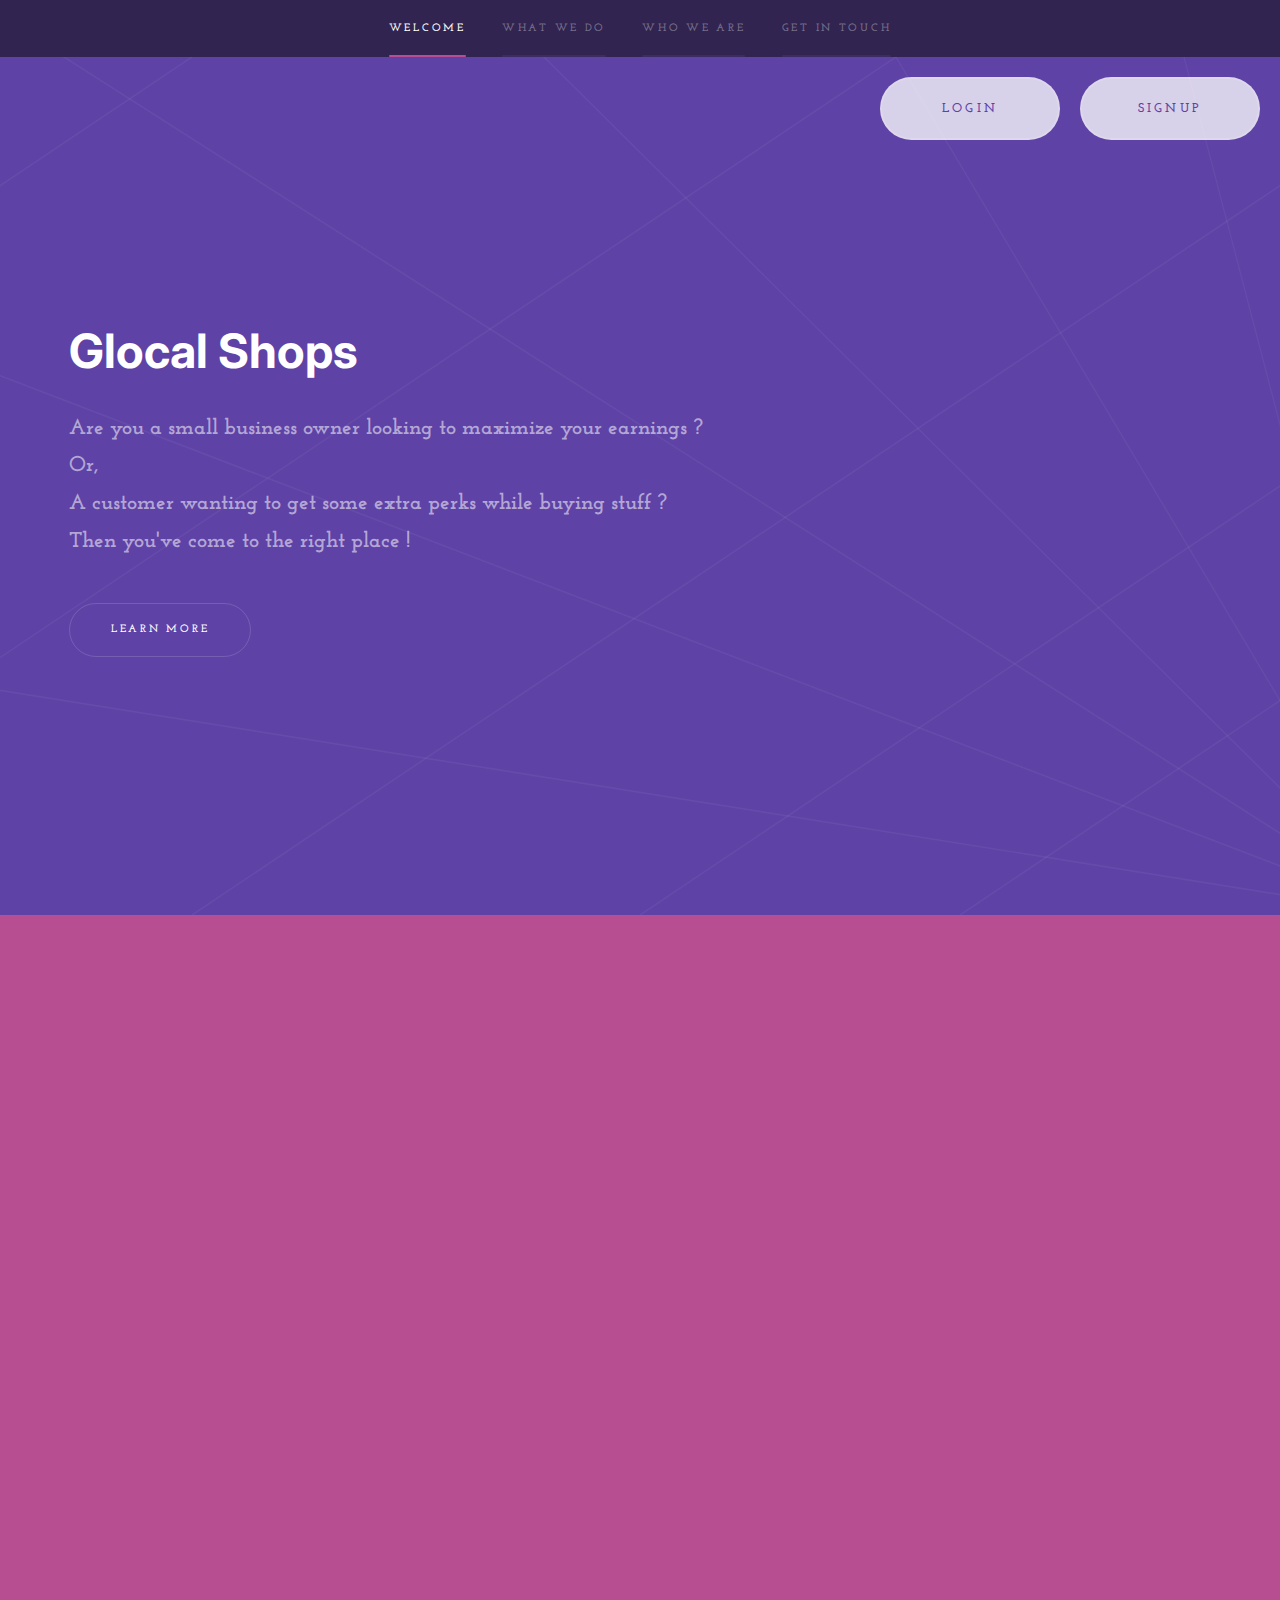
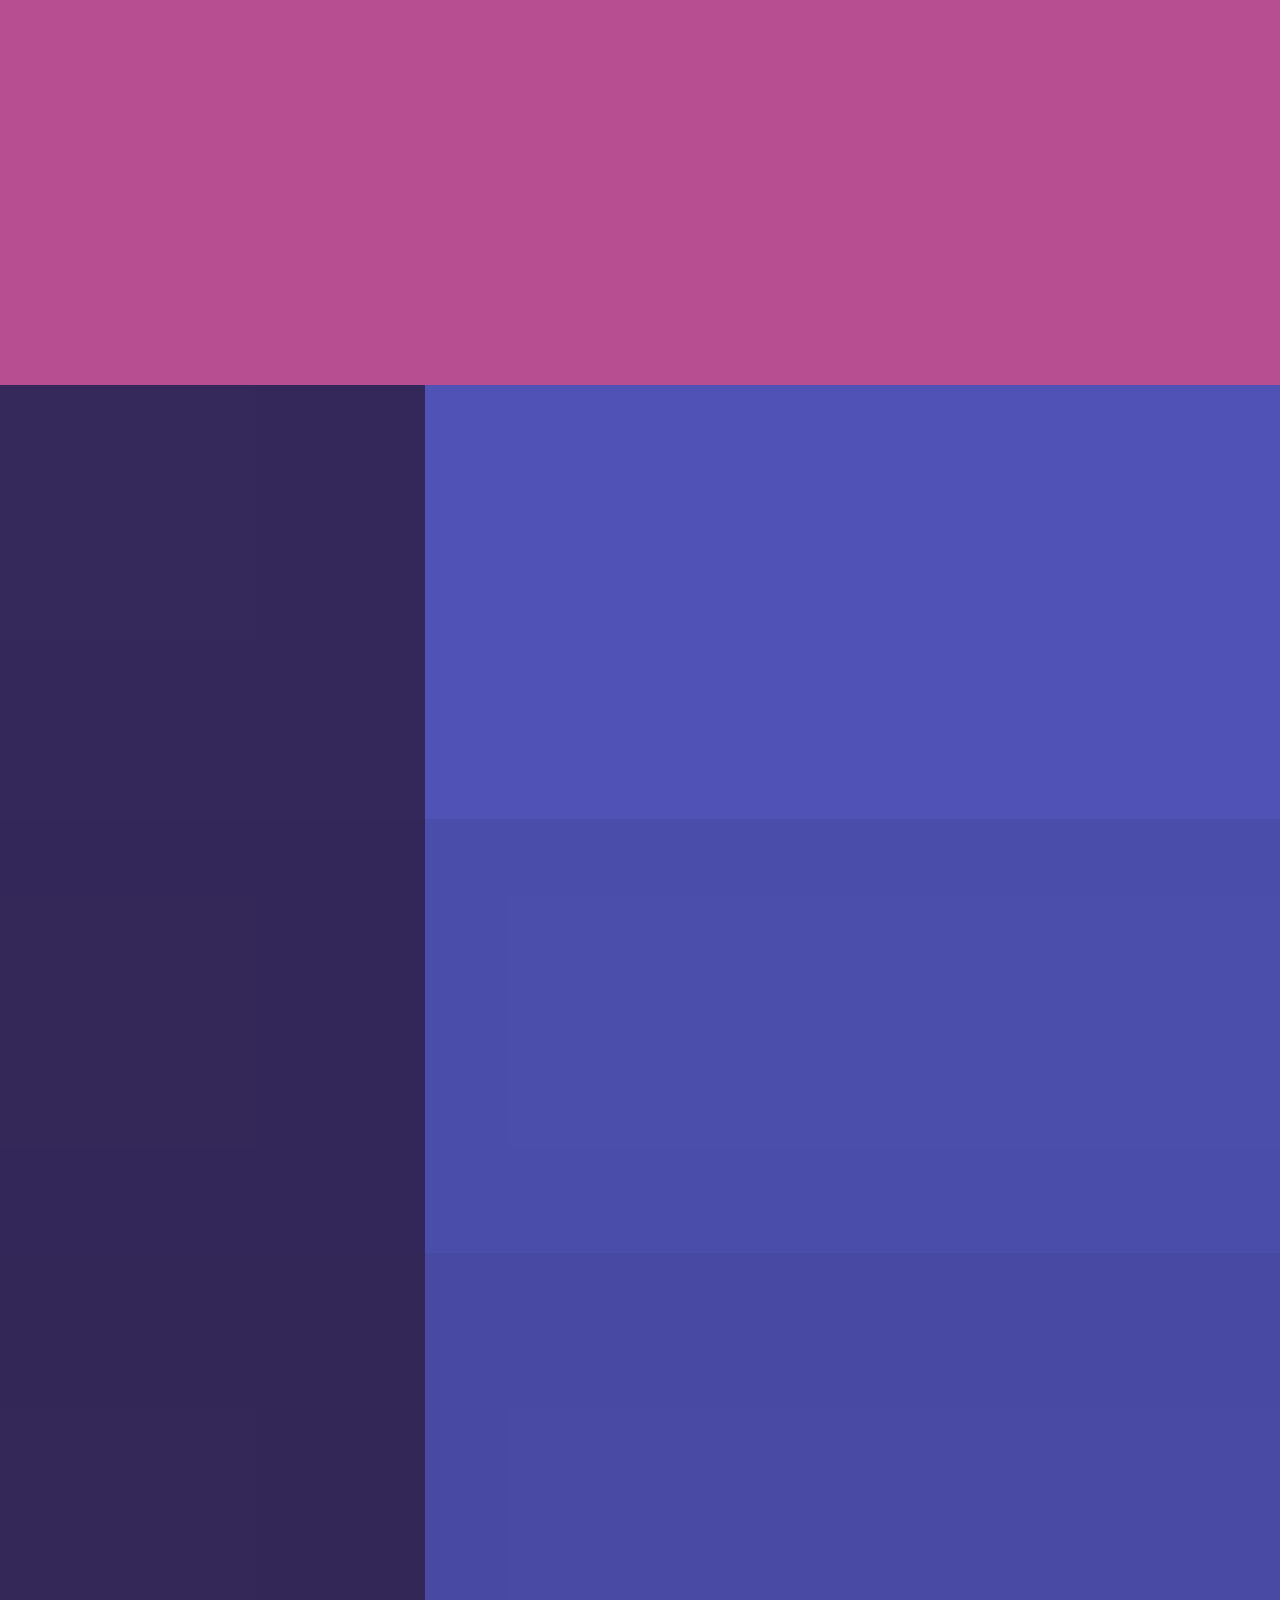
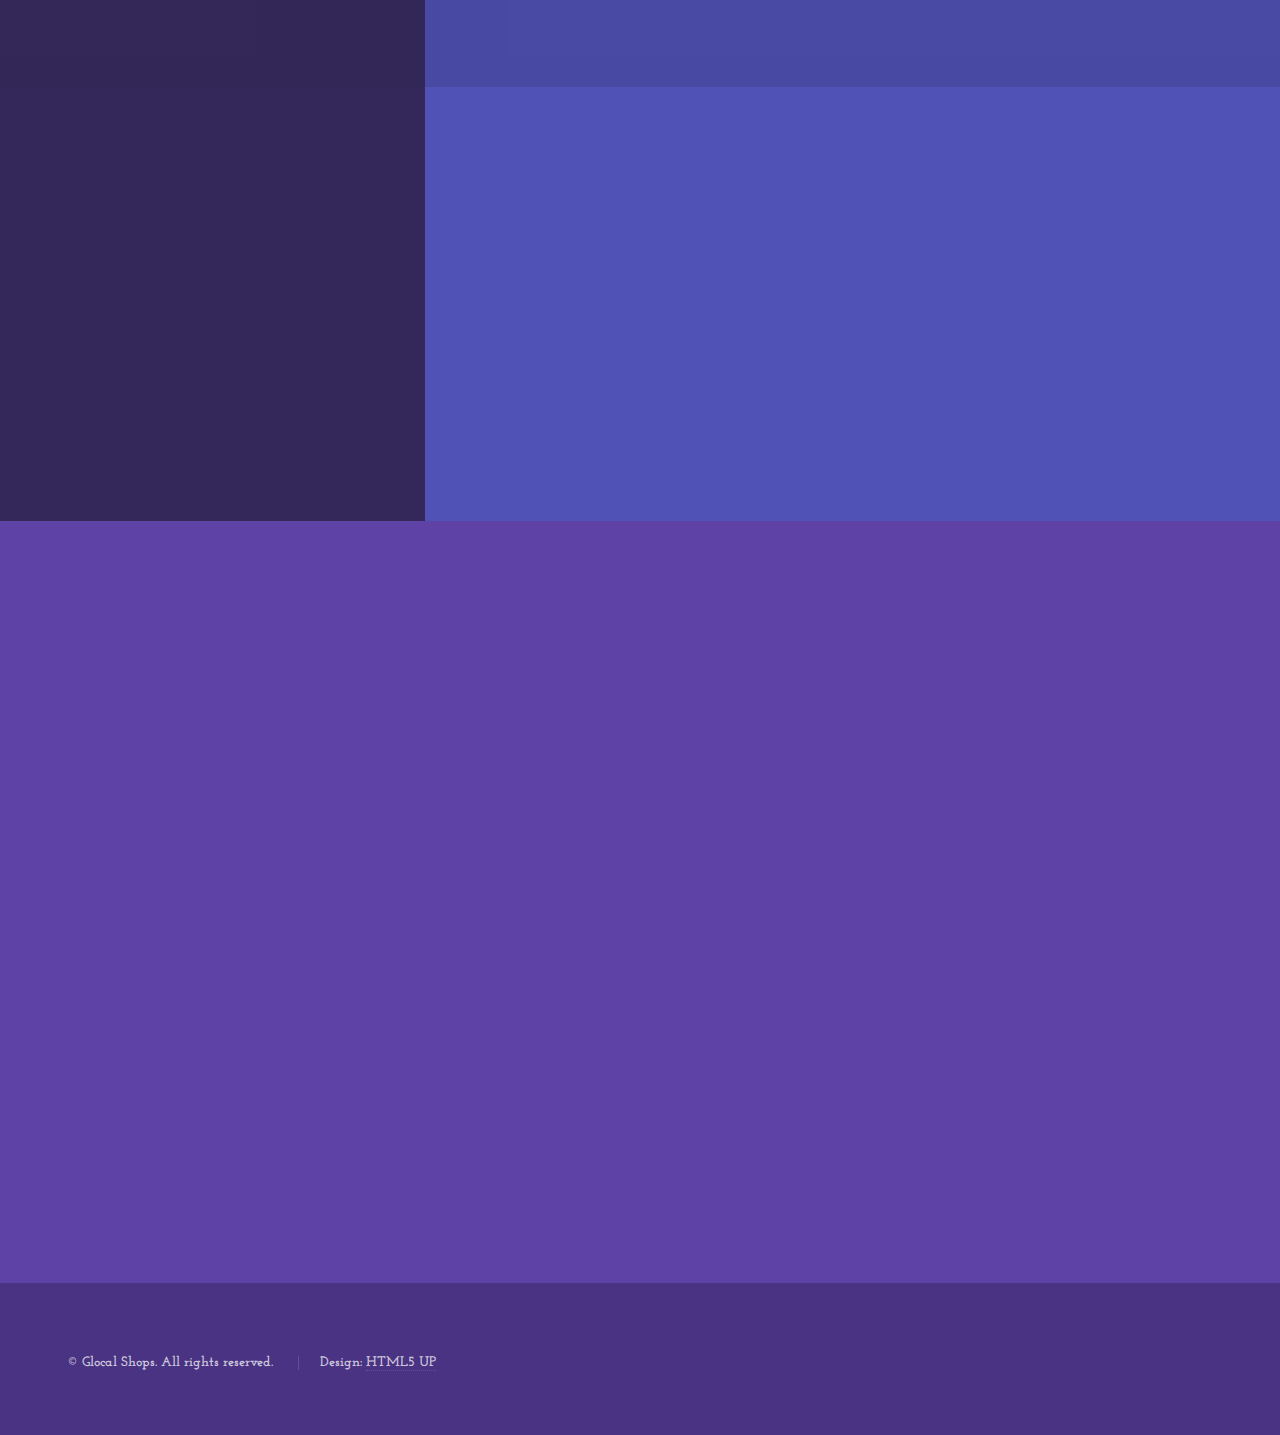
==== commit 0274d060: "💄 add devpost logo" ====
--- a/index.html
+++ b/index.html
@@ -132,7 +132,7 @@
                   target="_blank"
                   rel="noreferrer noopener"
                   href="https://devpost.com/cryptus-neoxys"
-                  ><img class="devpost-logo" src="images/devpostLogo.svg"
+                  ><img class="devpost-logo" src="Images/devpostLogo.svg" alt="devpost profile"
                 /></a>
                 <br />
                 JS Full Stack Developer, aspiring Gopher & Rustacean
@@ -171,7 +171,7 @@
                   target="_blank"
                   rel="noreferrer noopener"
                   href="https://devpost.com/maherafurniturewala1111"
-                  ><img class="devpost-logo" src="images/devpostLogo.svg"
+                  ><img class="devpost-logo" src="Images/devpostLogo.svg" alt="devpost profile"
                 /></a>
                 <br />
                 JS Full Stack Developer
@@ -210,7 +210,7 @@
                   target="_blank"
                   rel="noreferrer noopener"
                   href="https://devpost.com/ShiviPro"
-                  ><img class="devpost-logo" src="images/devpostLogo.svg"
+                  ><img class="devpost-logo" src="Images/devpostLogo.svg" alt="devpost profile"
                 /></a>
                 <br />
                 Full Stack web dev aspirant. Currently working in HTML, CSS, JS, NodeJS, and React.
@@ -252,7 +252,7 @@
                   target="_blank"
                   rel="noreferrer noopener"
                   href="https://devpost.com/tanmayvyas09"
-                  ><img class="devpost-logo" src="images/devpostLogo.svg"
+                  ><img class="devpost-logo" src="Images/devpostLogo.svg" alt="devpost profile"
                 /></a>
                 <br />
                 JS Backend developer, aspiring Rustacean
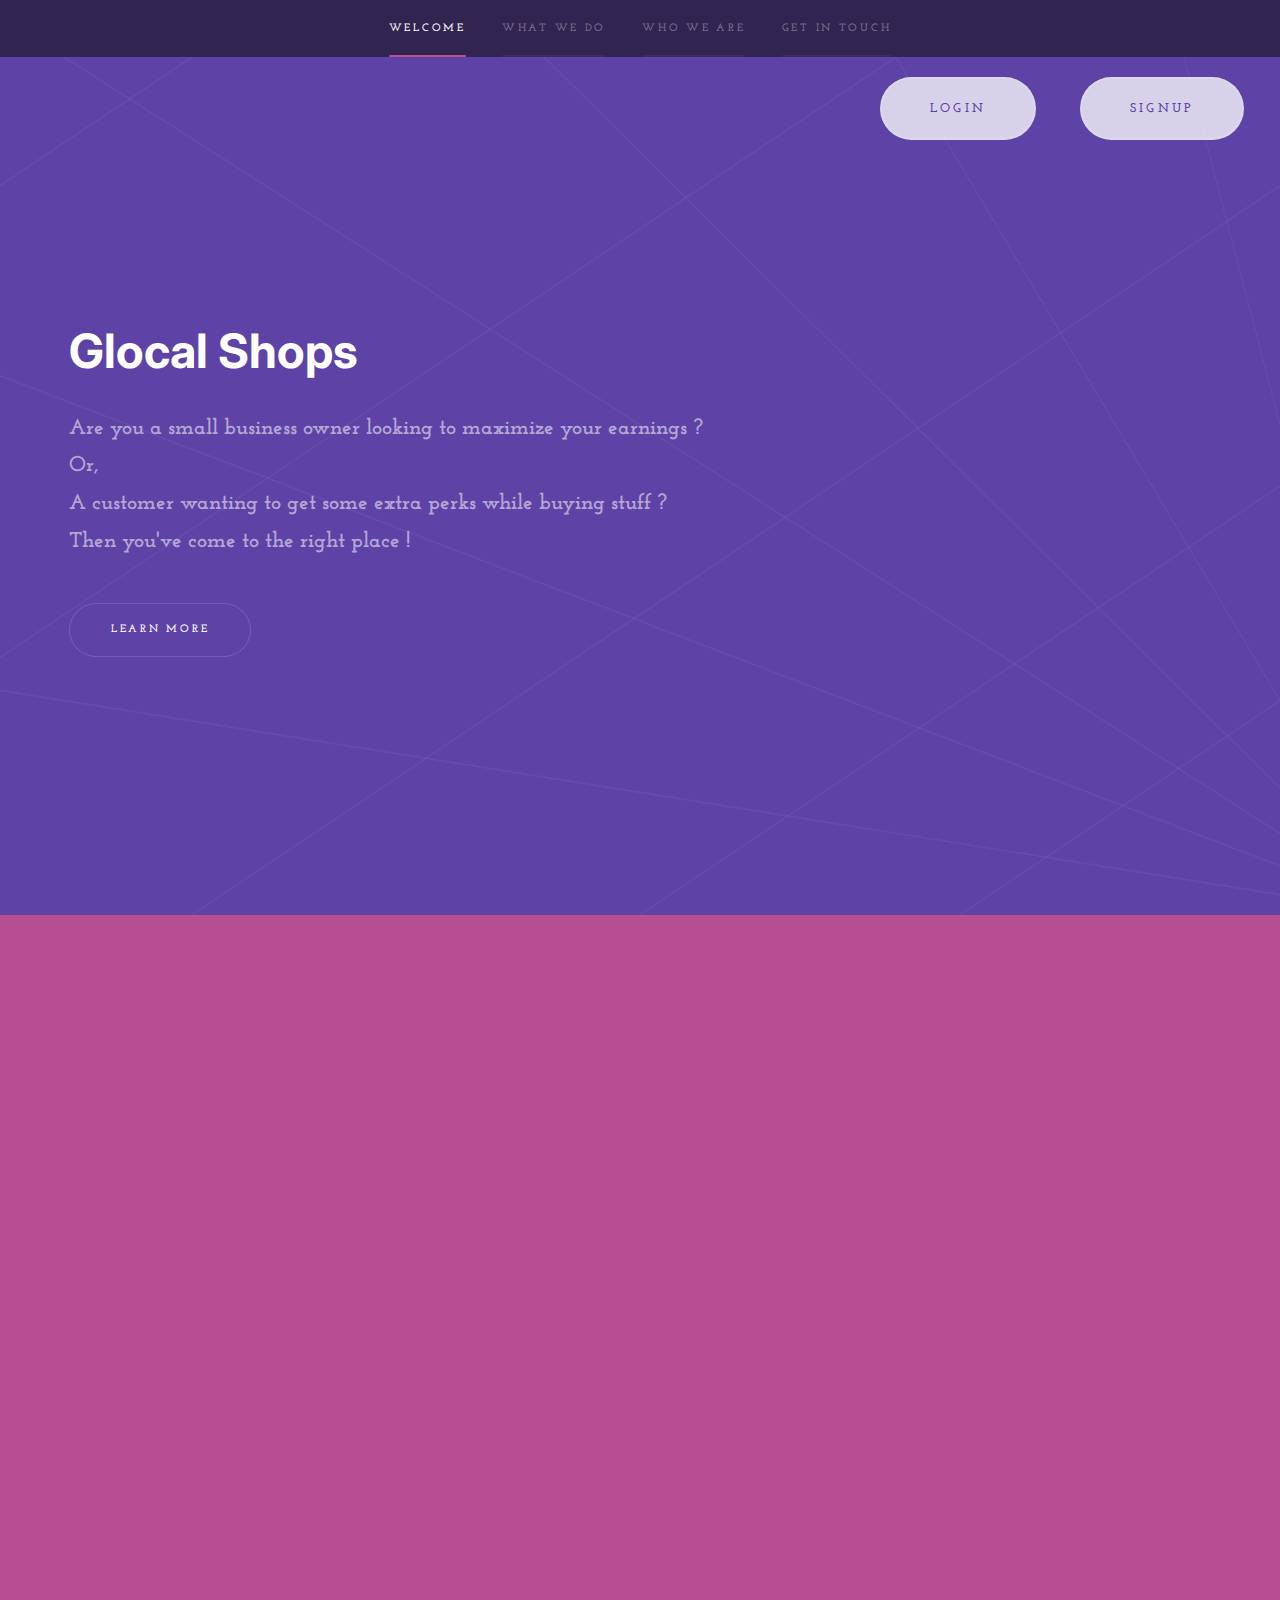
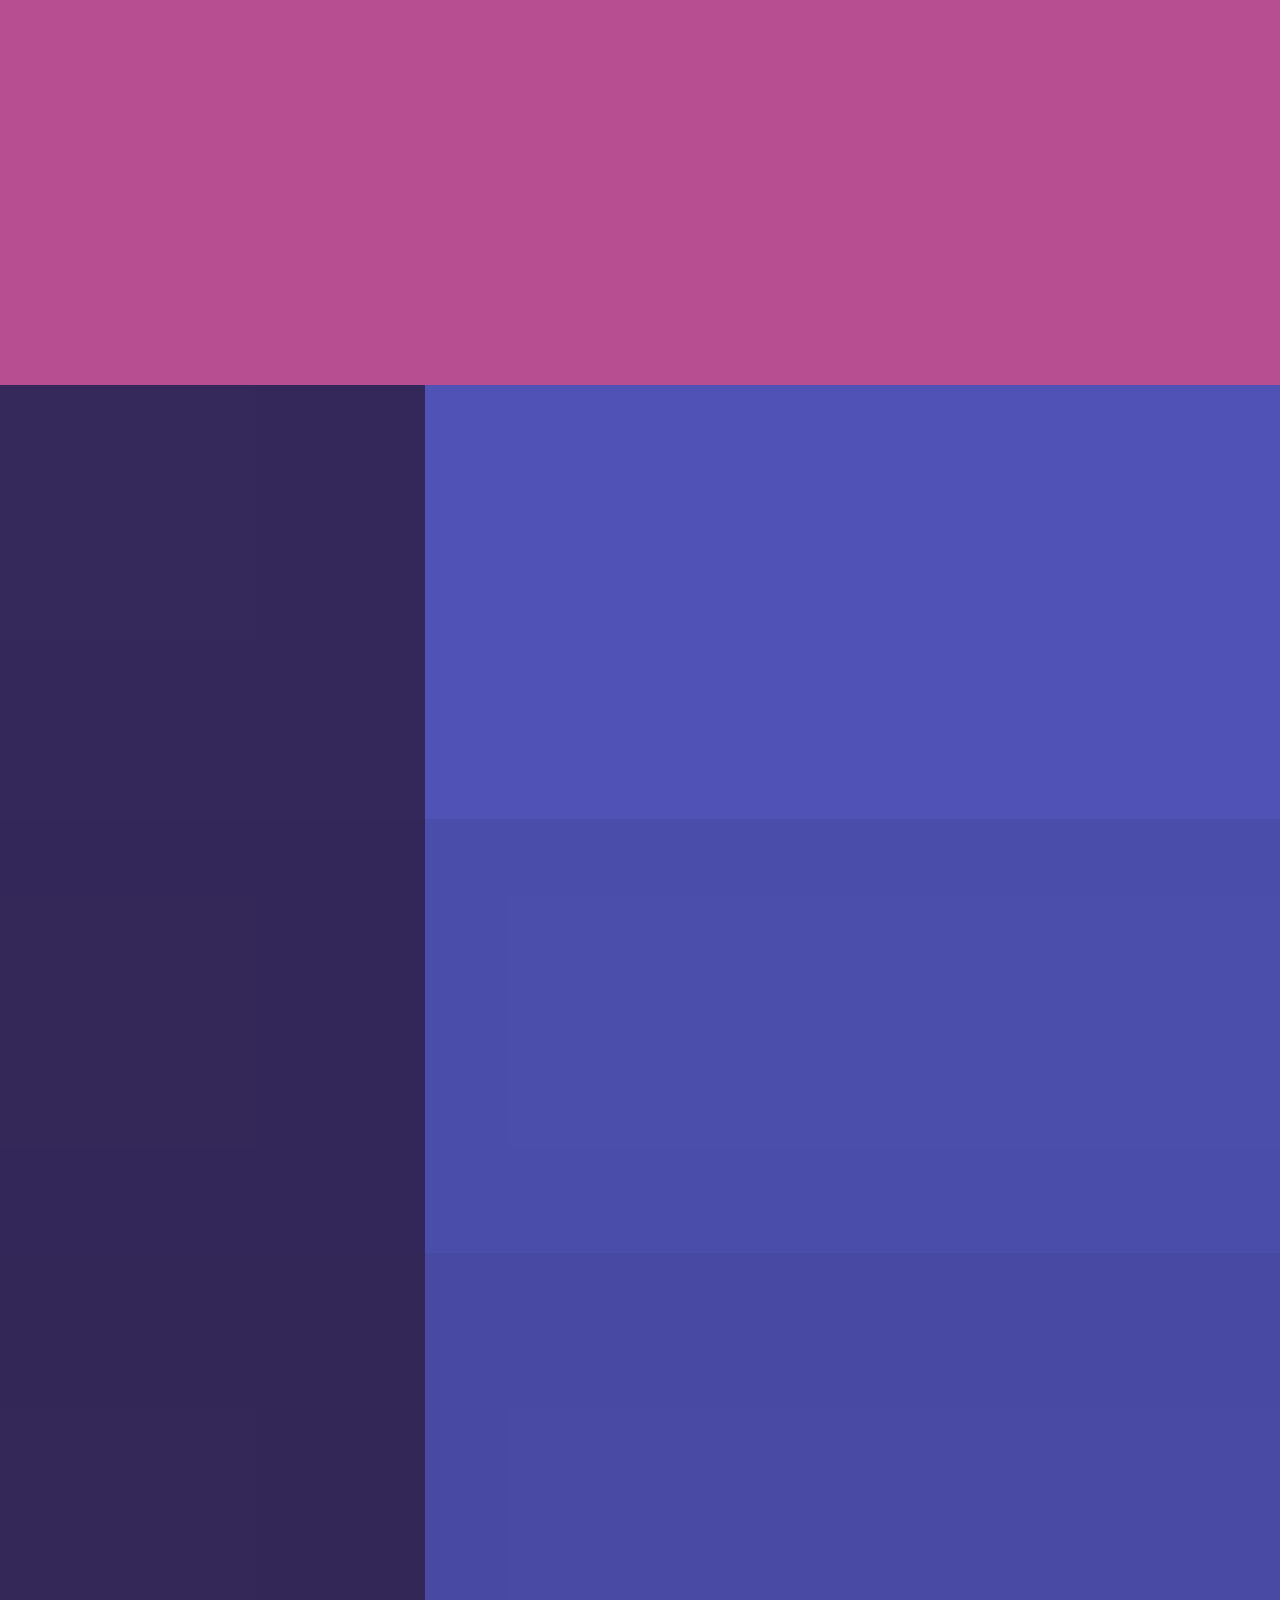
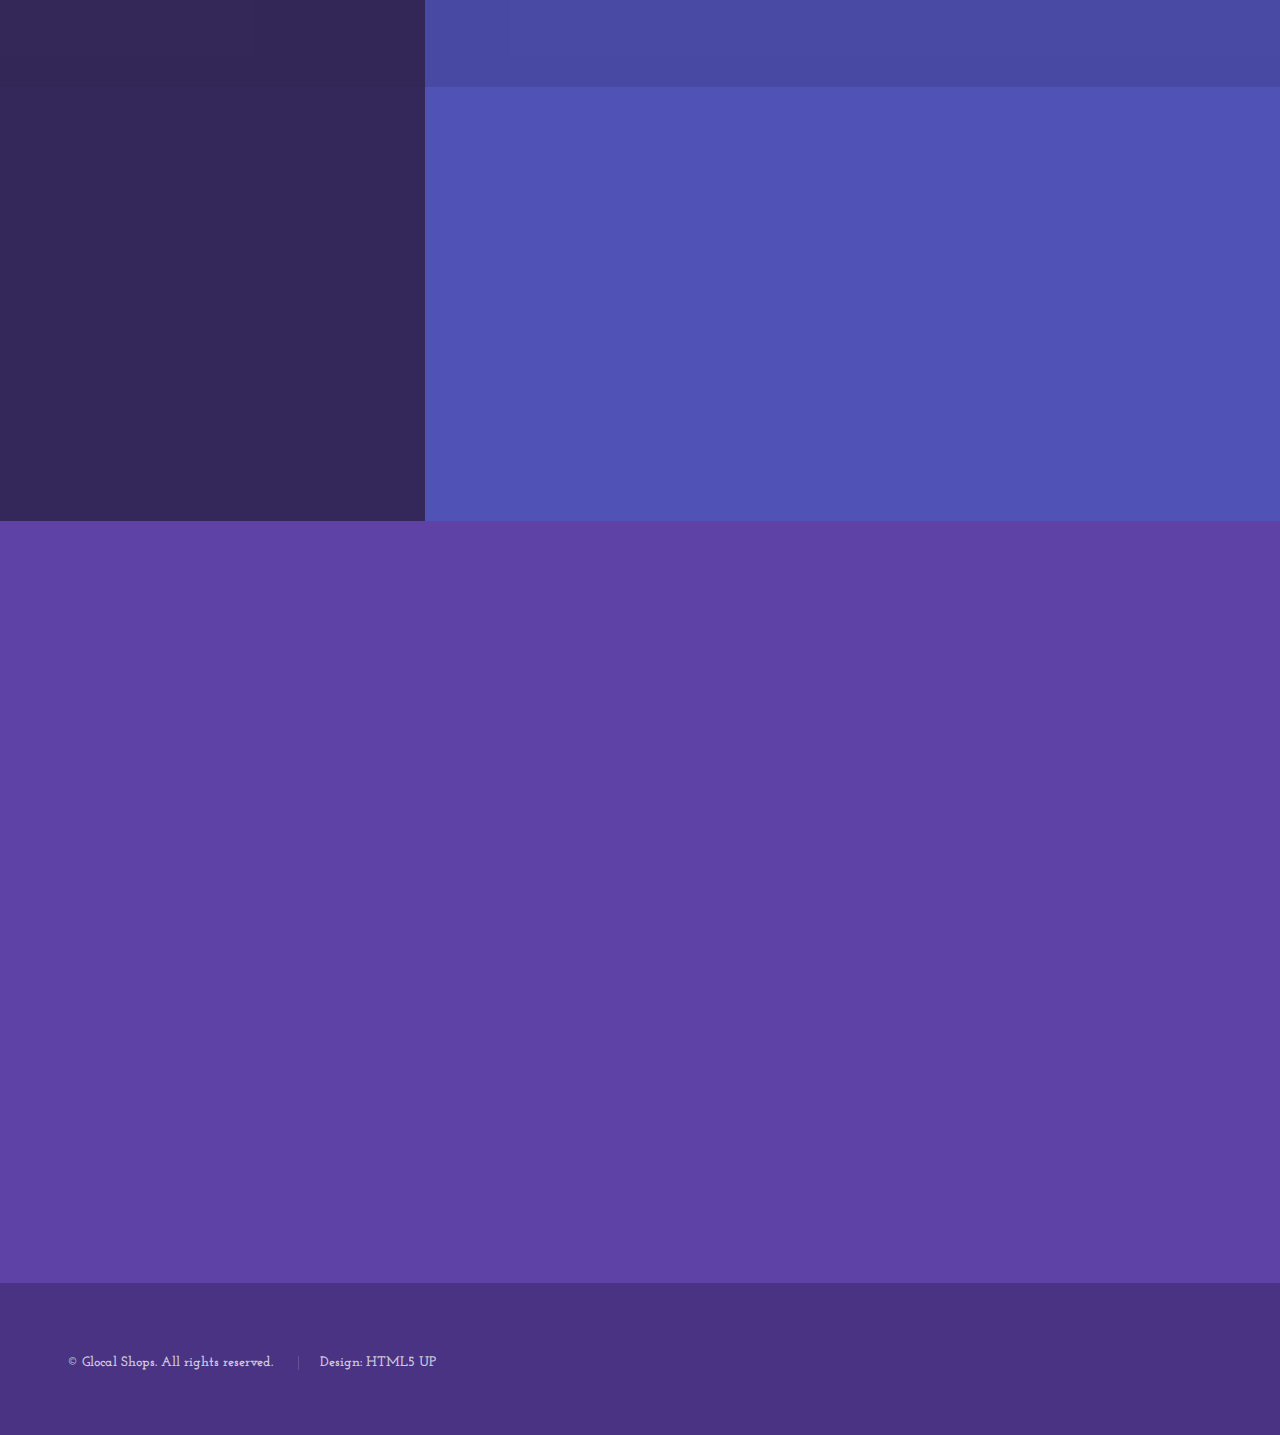
==== commit 74e549cd: "🚩 add user registration" ====
--- a/index.html
+++ b/index.html
@@ -35,8 +35,8 @@
       <!-- Intro -->
       <section id="intro" class="wrapper style1 fullscreen fade-up">
         <div class="user-registration">
-          <button class="login-btn">Login</button>
-          <button class="signup-btn">Signup</button>
+          <a href="Login/Customer_Login.html" class="nav-link"><button class="login-btn">Login</button></a>
+          <a href="Login/Customer_Signup.html" class="nav-link"><button class="signup-btn">Signup</button></a>
         </div>
         <div class="inner">
           <h1>Glocal Shops</h1>
@@ -132,7 +132,7 @@
                   target="_blank"
                   rel="noreferrer noopener"
                   href="https://devpost.com/cryptus-neoxys"
-                  ><img class="devpost-logo" src="Images/devpostLogo.svg" alt="devpost profile"
+                  ><img class="devpost-logo" src="Images/Landing Page/devpostLogo.svg" alt="devpost profile"
                 /></a>
                 <br />
                 JS Full Stack Developer, aspiring Gopher & Rustacean
@@ -171,7 +171,7 @@
                   target="_blank"
                   rel="noreferrer noopener"
                   href="https://devpost.com/maherafurniturewala1111"
-                  ><img class="devpost-logo" src="Images/devpostLogo.svg" alt="devpost profile"
+                  ><img class="devpost-logo" src="Images/Landing Page/devpostLogo.svg" alt="devpost profile"
                 /></a>
                 <br />
                 JS Full Stack Developer
@@ -210,7 +210,7 @@
                   target="_blank"
                   rel="noreferrer noopener"
                   href="https://devpost.com/ShiviPro"
-                  ><img class="devpost-logo" src="Images/devpostLogo.svg" alt="devpost profile"
+                  ><img class="devpost-logo" src="Images/Landing Page/devpostLogo.svg" alt="devpost profile"
                 /></a>
                 <br />
                 Full Stack web dev aspirant. Currently working in HTML, CSS, JS, NodeJS, and React.
@@ -252,7 +252,7 @@
                   target="_blank"
                   rel="noreferrer noopener"
                   href="https://devpost.com/tanmayvyas09"
-                  ><img class="devpost-logo" src="Images/devpostLogo.svg" alt="devpost profile"
+                  ><img class="devpost-logo" src="Images/Landing Page/devpostLogo.svg" alt="devpost profile"
                 /></a>
                 <br />
                 JS Backend developer, aspiring Rustacean
@@ -385,11 +385,11 @@
       integrity="sha256-/xUj+3OJU5yExlq6GSYGSHk7tPXikynS7ogEvDej/m4="
       crossorigin="anonymous"
     ></script>
-    <script src="JS/jquery.scrollex.min.js"></script>
-    <script src="JS/jquery.scrolly.min.js"></script>
-    <script src="JS/browser.min.js"></script>
-    <script src="JS/breakpoints.min.js"></script>
-    <script src="JS/util.js"></script>
-    <script src="JS/main.js"></script>
+    <script src="JS/Landing Page/jquery.scrollex.min.js"></script>
+    <script src="JS/Landing Page/jquery.scrolly.min.js"></script>
+    <script src="JS/Landing Page/browser.min.js"></script>
+    <script src="JS/Landing Page/breakpoints.min.js"></script>
+    <script src="JS/Landing Page/util.js"></script>
+    <script src="JS/Landing Page/main.js"></script>
   </body>
 </html>
--- a/CSS/Landing Page/main.css
+++ b/CSS/Landing Page/main.css
@@ -4020,3 +4020,7 @@
 .devpost-logo {
   width: 150px;
 }
+
+a {
+  border-bottom: 0;
+}
